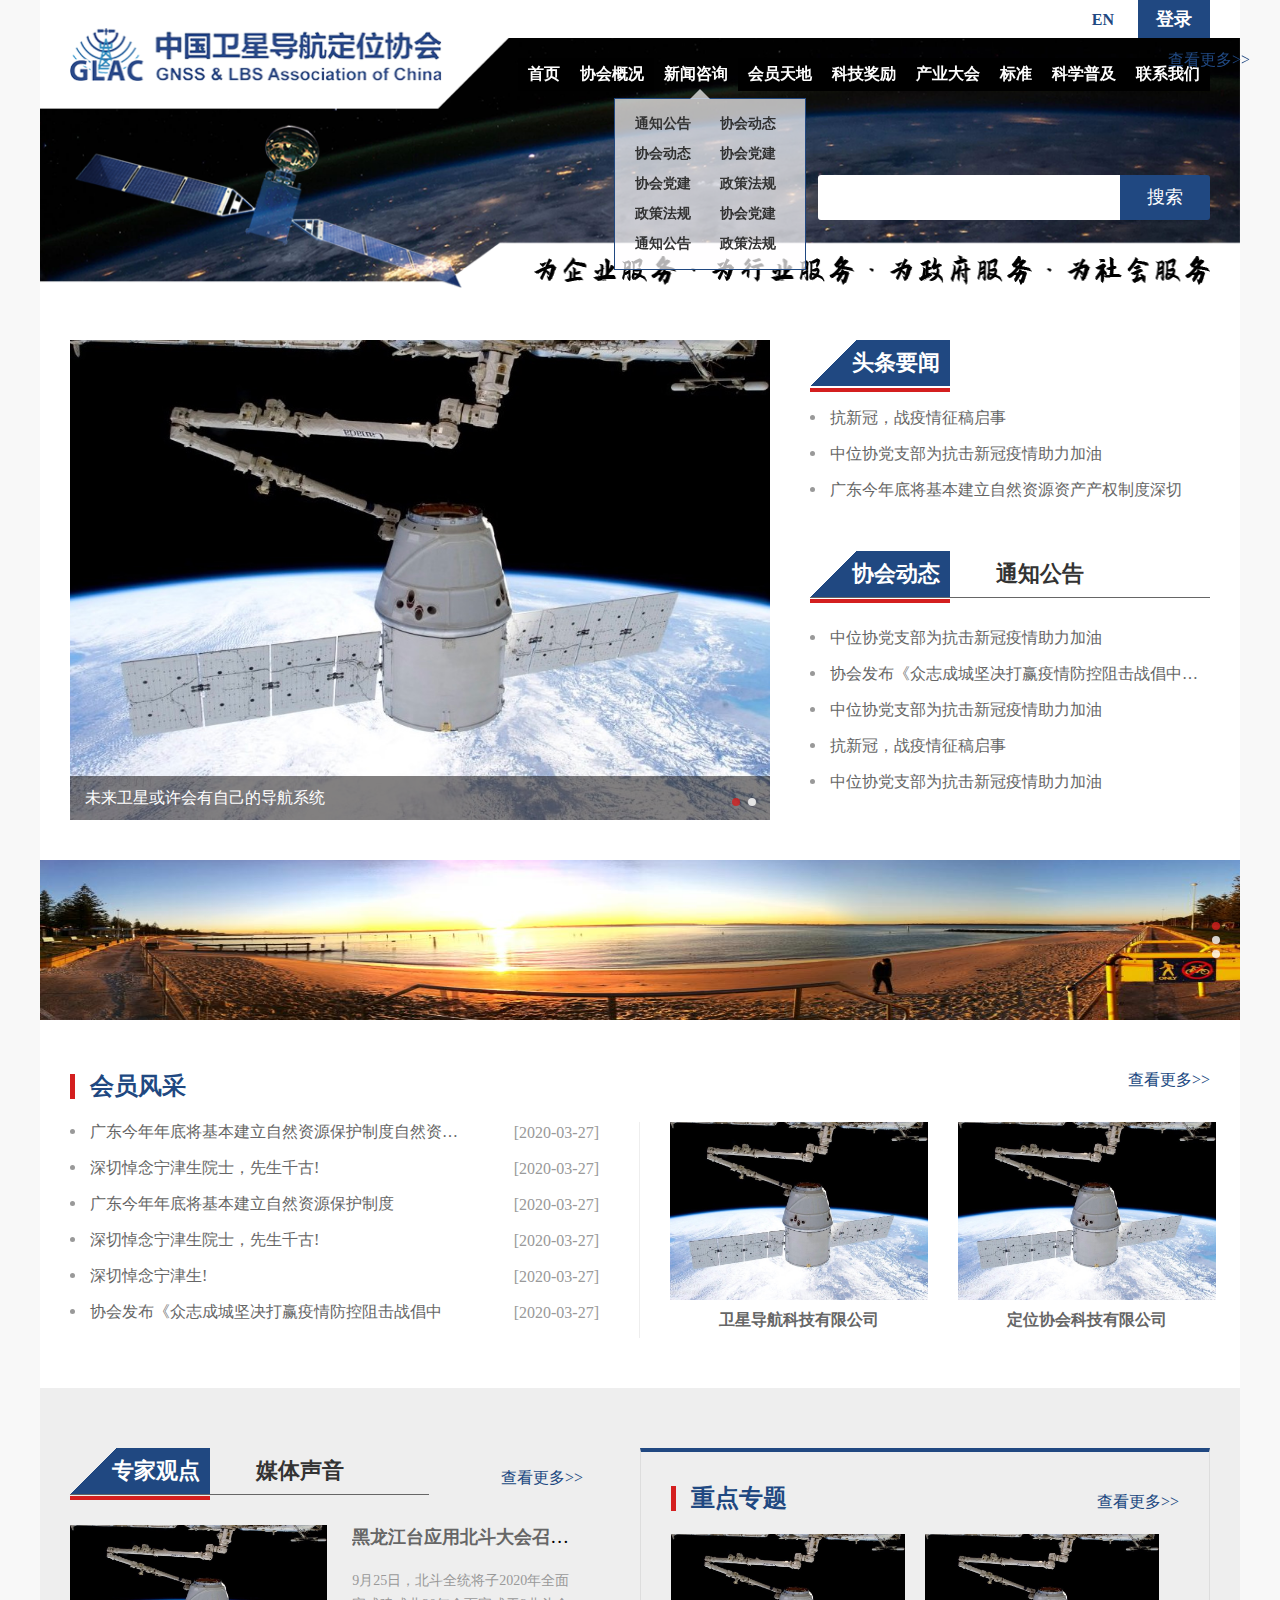
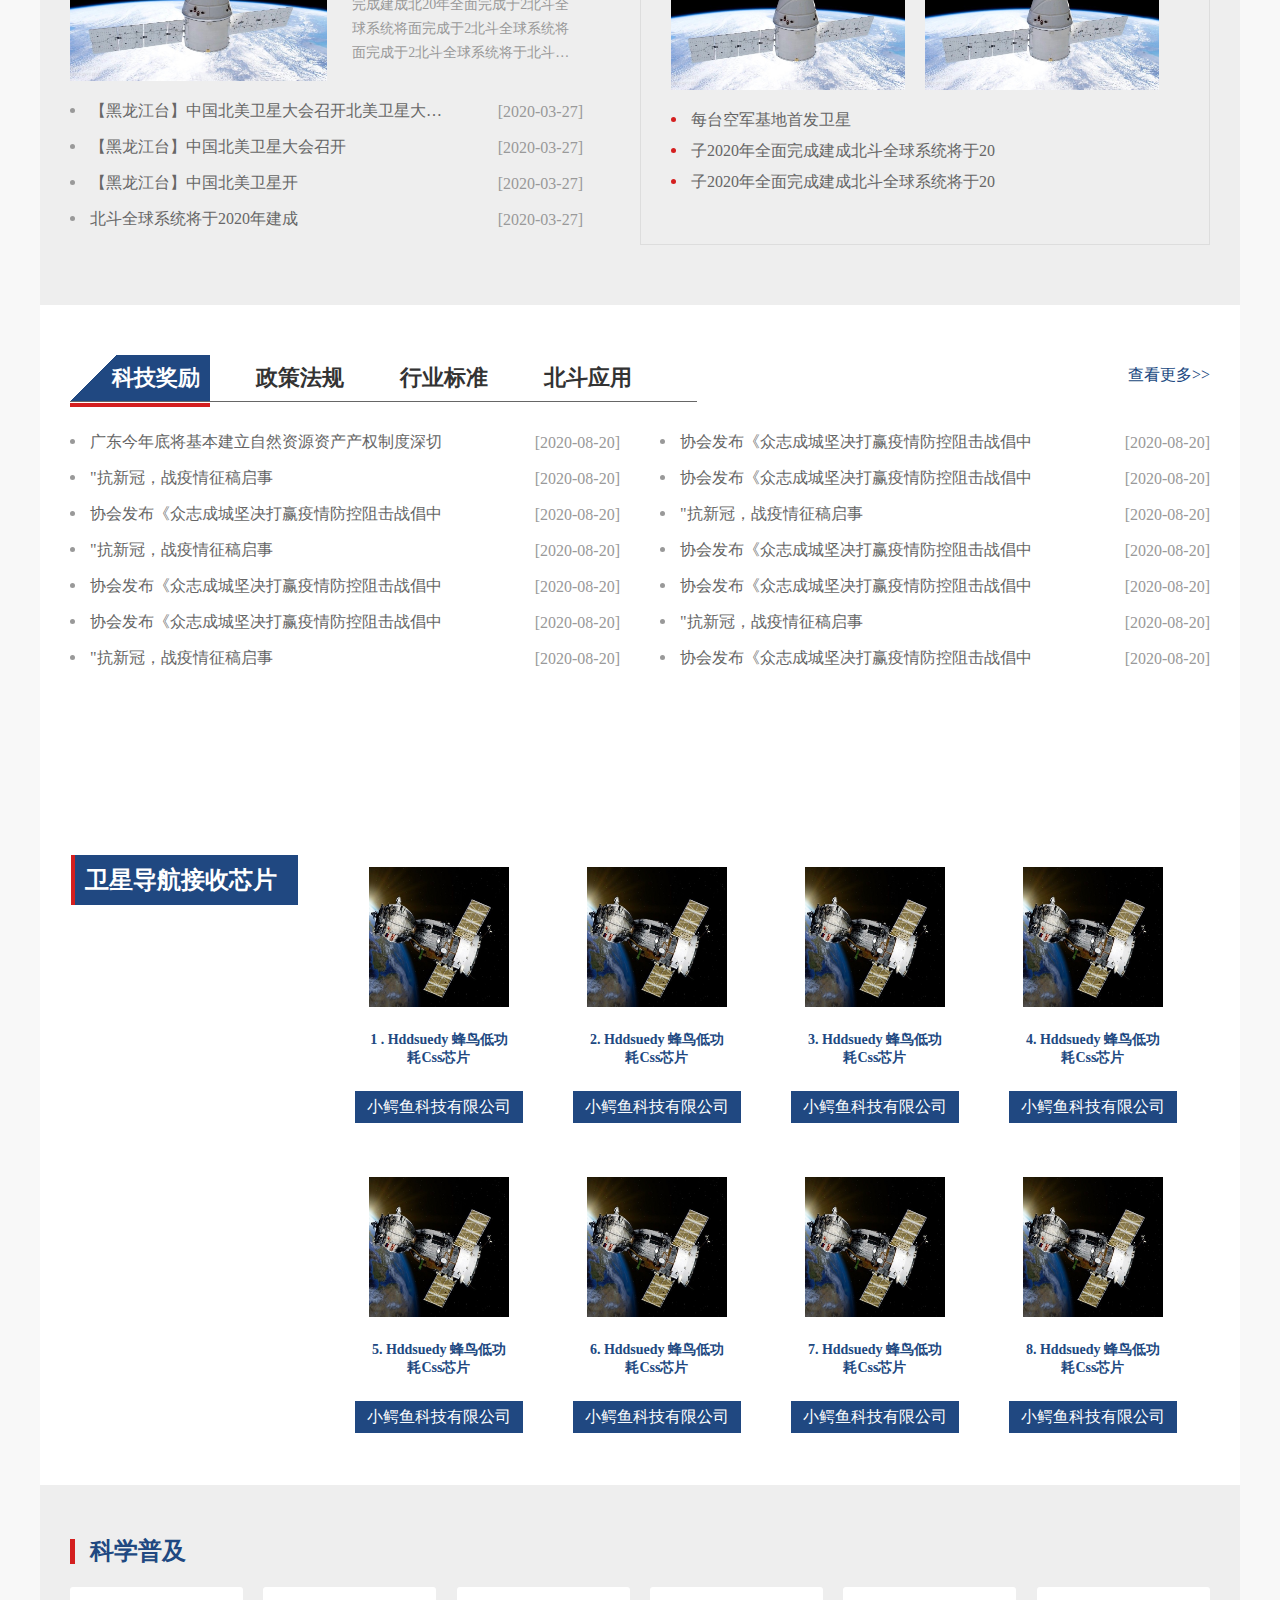
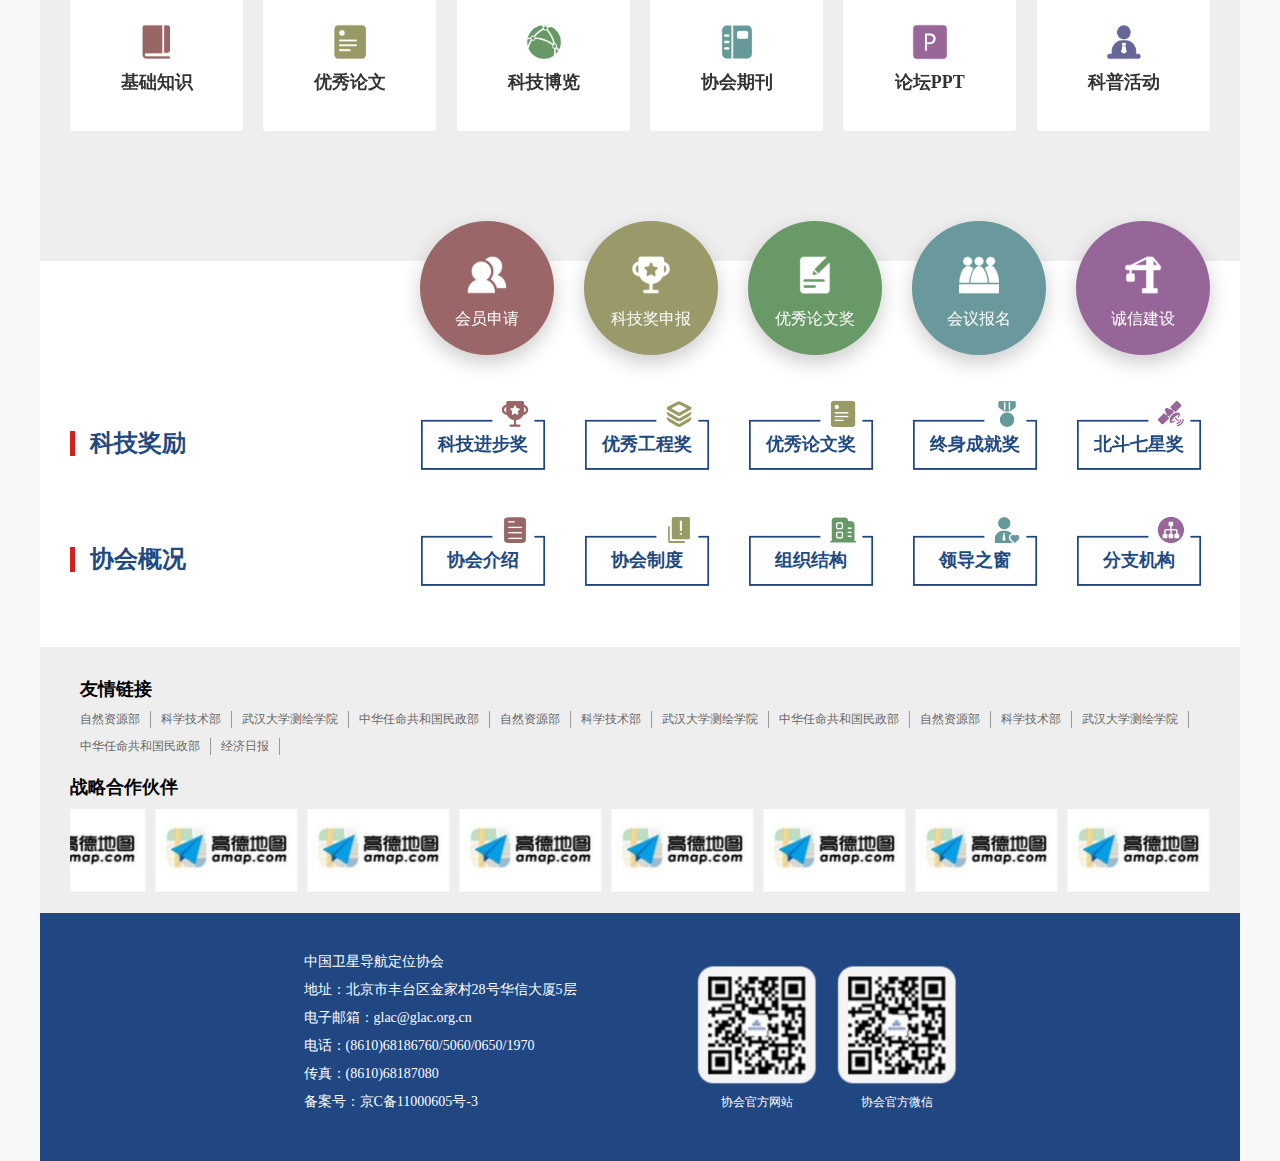
==== index.html @ 20201519 "创建项目" ====
<!DOCTYPE html>
<html lang="en">
<head>
    <meta charset="UTF-8">
    <meta name="viewport" content="width=device-width, initial-scale=1.0">
    <title>中国卫星导航定位协会</title>
    <link rel="stylesheet" href="./css/reset.css">
    <link rel="stylesheet" href="./css/hover.css">
    <link rel="stylesheet" href="./css/index.css">
    <link rel="stylesheet" href="./css/swiper.min.css">
</head>
<body>
    <div class="container">
        <!-- 头部 header -->
        <div class="header">
            <!-- pc头部 -->
            <div class="pc-header">
                <!-- 登录部分 -->
                <div class="login-wrap">
                    <span class="language">EN</span>
                    <span class="login-btn">登录</span>
                </div>
                <!-- 导航部分 -->
                <div class="nav-wrap">
                    <!-- logo -->
                    <div class="logo">
                        <img src="./images/index/logo-pc.png" alt="">
                    </div>
                    <!-- 导航栏 -->
                    <div class="nav-list">
                        <div class="nav-item hvr-radial-in"><a href="">首页</a></div> 
                        <div class="nav-item hvr-radial-in"><a href="">协会概况</a></div> 
                        <div class="nav-item active-link">
                            <a href="">新闻咨询</a>
                            <!-- 二级菜单 -->
                            <div class="select-menu">
                                <div class="menu-list">
                                    <span><a href="">通知公告</a></span>
                                    <span><a href="">协会动态</a></span>
                                    <span><a href="">协会党建</a></span>
                                    <span><a href="">政策法规</a></span>
                                    <span><a href="">通知公告</a></span>
                                    <span><a href="">协会动态</a></span>
                                    <span><a href="">协会党建</a></span>
                                    <span><a href="">政策法规</a></span>
                                    <span><a href="">协会党建</a></span>
                                    <span><a href="">政策法规</a></span>
                                </div>
                            </div>
                        </div> 
                        <div class="nav-item hvr-radial-in"><a href="">会员天地</a></div> 
                        <div class="nav-item hvr-radial-in"><a href="">科技奖励</a></div> 
                        <div class="nav-item hvr-radial-in"><a href="">产业大会</a></div> 
                        <div class="nav-item hvr-radial-in"><a href="">标准</a></div> 
                        <div class="nav-item hvr-radial-in"><a href="">科学普及</a></div> 
                        <div class="nav-item hvr-radial-in"><a href="">联系我们</a></div> 
                    </div>
                    <!-- 搜索框 -->
                    <div class="search">
                        <input type="text">
                        <span>搜索</span>
                    </div>
                    <!-- slogan -->
                    <div class="slogan">
                        <img src="./images/index/slogan.png" alt="">
                    </div>
                </div>
            </div>
            <!-- m站头部 -->
            <div class="m-header">
                <h3>中国卫星导航定位协会</h3>
                <div class="banner">
                    <div class="login-wrap">
                        <span>EN</span>
                        <span class="login-btn">登录</span>
                    </div>
                    <div class="logo">
                        <img src="./images/index/logo-pc.png" alt="">
                    </div>
                    <div class="search">
                        <input type="text">
                    </div>
                </div>
                <div class="nav-wrap">
                    <div class="left-menu-btn"></div>
                    <div class="right-nav-list">
                        <span>首页</span>
                        <span>协会概况</span>
                        <span>新闻资讯</span>
                        <span>会员天地</span>
                    </div>
                </div>
                <div class="slogan">
                    <img src="./images/index/slogan.png" alt="">
                </div>
            </div>
        </div>

        <!-- 主体内容 -->
        <div class="main-cont">
            <!-- part1-轮播图部分 -->
            <div class="news-swiper">
                <div class="left-part swiper-container1">
                    <div class="swiper-wrapper">
                        <div class="swiper-slide">
                            <img src="./images/news.jpg" alt="">
                            <p>未来卫星或许会有自己的导航系统</p>
                        </div>
                        <div class="swiper-slide">
                            <img src="./images/banner.jpeg" alt="">
                            <p>广东今年年底将基本建立自然资源保护制度</p>
                        </div>
                    </div>
                    <div class="swiper-pagination"></div>
                </div>
                <div class="right-part">
                    <div class="tab-title">
                        <span class="active">头条要闻</span>
                    </div> 
                    <ul>
                        <li>
                            <a href="">抗新冠，战疫情征稿启事</a>
                        </li>
                        <li>
                            <a href="">中位协党支部为抗击新冠疫情助力加油</a>
                        </li>
                        <li>
                            <a href="">广东今年底将基本建立自然资源资产产权制度深切</a>
                        </li>
                    </ul>
                    <div class="tab-title">
                        <span class="active">协会动态</span>
                        <span>通知公告</span>
                    </div>
                    <ul>
                        <li>
                            <a href="">中位协党支部为抗击新冠疫情助力加油</a>
                        </li>
                        <li>
                            <a href="">协会发布《众志成城坚决打赢疫情防控阻击战倡中位协党支部为抗击新冠疫情助力加油</a>
                        </li>
                        <li>
                            <a href="">中位协党支部为抗击新冠疫情助力加油</a>
                        </li>
                        <li>
                            <a href="">抗新冠，战疫情征稿启事</a>
                        </li>
                        <li>
                            <a href="">中位协党支部为抗击新冠疫情助力加油</a>
                        </li>
                    </ul>
                </div>
            </div>
            <!-- part2-广告部分 -->
            <div class="ad-swiper">
                <div class="swiper-container2">
                    <div class="swiper-wrapper">
                        <div class="swiper-slide">
                            <img src="./images/ad1.jpg" alt="">
                        </div>
                        <div class="swiper-slide">
                            <img src="./images/ad2.jpg" alt="">
                        </div>
                        <div class="swiper-slide">
                            <img src="./images/ad3.jpg" alt="">
                        </div>
                    </div>
                    <!-- 如果需要分页器 -->
                    <div class="swiper-pagination"></div>
                </div>
            </div>
            <!-- part3-会员风采 -->
            <div class="member">
                <h3 class="special-title">会员风采</h3>
                <a href="" class="more">查看更多>></a>
                <div class="wrap">
                    <div class="text-part">
                        <ol>
                            <li>
                                <a href="">广东今年年底将基本建立自然资源保护制度自然资源保护制度自然资源保护制度</a>
                                <span>[2020-03-27]</span>
                            </li>
                            <li>
                                <a href="">深切悼念宁津生院士，先生千古! </a>
                                <span>[2020-03-27]</span>
                            </li>
                            <li>
                                <a href="">广东今年年底将基本建立自然资源保护制度</a>
                                <span>[2020-03-27]</span>
                            </li>
                            <li>
                                <a href="">深切悼念宁津生院士，先生千古! </a>
                                <span>[2020-03-27]</span>
                            </li>
                            <li>
                                <a href="">深切悼念宁津生! </a>
                                <span>[2020-03-27]</span>
                            </li>
                            <li>
                                <a href="">协会发布《众志成城坚决打赢疫情防控阻击战倡中 </a>
                                <span>[2020-03-27]</span>
                            </li>
                        </ol>
                    </div>
                    <div class="right-img">
                        <div>
                            <img src="./images/news.jpg" alt="" class="hvr-grow-shadow">
                            <span>卫星导航科技有限公司</span>
                        </div>
                        <div>
                            <img src="./images/news.jpg" alt="" class="hvr-grow-shadow">
                            <span>定位协会科技有限公司</span>
                        </div>
                    </div>
                </div>
            </div>
            <!-- part4-专家观点 -->
            <div class="viewpoint">
                <!-- 专家观点、媒体声音 -->
                <div class="left-part">
                    <div class="tab-title">
                        <span class="active">专家观点</span>
                        <span>媒体声音</span>
                    </div>
                    <a class="more" href="">查看更多>></a>
                    <div class="abstract">
                        <img src="./images/news.jpg" alt="" class="hvr-grow-shadow">
                        <div class="news">
                            <h3><a href="">黑龙江台应用北斗大会召开台应用台应用</a></h3>
                            <p>9月25日，北斗全统将子2020年全面完成建成北20年全面完成于2北斗全球系统将面完成于2北斗全球系统将面完成于2北斗全球系统将于北斗全球系统将于020年完成独成</p>
                        </div>
                    </div>
                    <ul>
                        <li>
                            <a href="">【黑龙江台】中国北美卫星大会召开北美卫星大会召北美卫星大会召北美卫星大会召</a>
                            <span>[2020-03-27]</span>
                        </li>
                        <li>
                            <a href="">【黑龙江台】中国北美卫星大会召开</a>
                            <span>[2020-03-27]</span>
                        </li>
                        <li>
                            <a href="">【黑龙江台】中国北美卫星开</a>
                            <span>[2020-03-27]</span>
                        </li>
                        <li>
                            <a href="">北斗全球系统将于2020年建成</a>
                            <span>[2020-03-27]</span>
                        </li>
                    </ul>
                </div>
                <!-- 重点专题 -->
                <div class="right-part">
                    <h3 class="special-title">重点专题</h3>
                    <a class="more" href="">查看更多>></a>
                    <div class="img-wrap">
                        <img src="./images/news.jpg" alt="" class="hvr-grow-shadow">
                        <img src="./images/news.jpg" alt="" class="hvr-grow-shadow">
                    </div>
                    <ul>
                        <li>
                            <a href="" class="red-dot">每台空军基地首发卫星</a>
                        </li>
                        <li>
                            <a href="" class="red-dot">子2020年全面完成建成北斗全球系统将于20</a>
                        </li>
                        <li>
                            <a href="" class="red-dot">子2020年全面完成建成北斗全球系统将于20</a>
                        </li>
                    </ul>
                </div>
            </div>
            <!-- part5-科技奖励 -->
            <div class="technology">
                <div class="tab-title">
                    <span class="active">科技奖励</span>
                    <span>政策法规</span>
                    <span>行业标准</span>
                    <span>北斗应用</span>
                </div>
                <a class="more" href="">查看更多>></a>
                <div class="news-wrap">
                    <ul>
                        <li>
                            <a href="">广东今年底将基本建立自然资源资产产权制度深切</a>
                            <span>[2020-08-20]</span>
                        </li>
                        <li>
                            <a href="">"抗新冠，战疫情征稿启事</a>
                            <span>[2020-08-20]</span>
                        </li>
                        <li>
                            <a href="">协会发布《众志成城坚决打赢疫情防控阻击战倡中</a>
                            <span>[2020-08-20]</span>
                        </li>
                        <li>
                            <a href="">"抗新冠，战疫情征稿启事</a>
                            <span>[2020-08-20]</span>
                        </li>
                        <li>
                            <a href="">协会发布《众志成城坚决打赢疫情防控阻击战倡中</a>
                            <span>[2020-08-20]</span>
                        </li>
                        <li>
                            <a href="">协会发布《众志成城坚决打赢疫情防控阻击战倡中</a>
                            <span>[2020-08-20]</span>
                        </li>
                        <li>
                            <a href="">"抗新冠，战疫情征稿启事</a>
                            <span>[2020-08-20]</span>
                        </li>
                        <li>
                            <a href="">协会发布《众志成城坚决打赢疫情防控阻击战倡中</a>
                            <span>[2020-08-20]</span>
                        </li>
                        <li>
                            <a href="">协会发布《众志成城坚决打赢疫情防控阻击战倡中</a>
                            <span>[2020-08-20]</span>
                        </li>
                        <li>
                            <a href="">"抗新冠，战疫情征稿启事</a>
                            <span>[2020-08-20]</span>
                        </li>
                        <li>
                            <a href="">协会发布《众志成城坚决打赢疫情防控阻击战倡中</a>
                            <span>[2020-08-20]</span>
                        </li>
                        <li>
                            <a href="">协会发布《众志成城坚决打赢疫情防控阻击战倡中</a>
                            <span>[2020-08-20]</span>
                        </li>
                        <li>
                            <a href="">"抗新冠，战疫情征稿启事</a>
                            <span>[2020-08-20]</span>
                        </li>
                        <li>
                            <a href="">协会发布《众志成城坚决打赢疫情防控阻击战倡中</a>
                            <span>[2020-08-20]</span>
                        </li>
                    </ul>
                </div>
            </div>
            <!-- part6-产品揽胜 -->
            <div class="product">
                <a href="" class="more">查看更多>></a>
                <h3>产品揽胜</h3>
                <div class="wrap">
                    <!-- 左侧tab  -->
                    <div class="product-list">
                        <div class="product-item active">卫星导航接收芯片</div>
                        <div class="product-item">卫星导航接收模组</div>
                        <div class="product-item">卫星导航OEM版</div>
                        <div class="product-item">车载导航仪</div>
                        <div class="product-item">导航接收芯片</div>
                        <div class="product-item">卫星导航接收模组</div>
                        <div class="product-item">卫星导航OEM版</div>
                    </div>
                    <!-- 右侧内容 -->
                    <div class="product-cont">
                        <div class="swiper-container3">
                            <div class="swiper-wrapper">
                                <div class="swiper-slide">
                                    <img src="./images/satellite.jpg" alt="">
                                    <p class="title">1 . Hddsuedy 蜂鸟低功耗Css芯片</p>
                                    <p class="company">小鳄鱼科技有限公司</p>
                                </div>
                                <div class="swiper-slide">
                                    <img src="./images/satellite.jpg" alt="">
                                    <p class="title">2. Hddsuedy 蜂鸟低功耗Css芯片</p>
                                    <p class="company">小鳄鱼科技有限公司</p>
                                </div>
                                <div class="swiper-slide">
                                    <img src="./images/satellite.jpg" alt="">
                                    <p class="title">3. Hddsuedy 蜂鸟低功耗Css芯片</p>
                                    <p class="company">小鳄鱼科技有限公司</p>
                                </div>
                                <div class="swiper-slide">
                                    <img src="./images/satellite.jpg" alt="">
                                    <p class="title">4. Hddsuedy 蜂鸟低功耗Css芯片</p>
                                    <p class="company">小鳄鱼科技有限公司</p>
                                </div>
                                <div class="swiper-slide">
                                    <img src="./images/satellite.jpg" alt="">
                                    <p class="title">5. Hddsuedy 蜂鸟低功耗Css芯片</p>
                                    <p class="company">小鳄鱼科技有限公司</p>
                                </div>
                                <div class="swiper-slide">
                                    <img src="./images/satellite.jpg" alt="">
                                    <p class="title">6. Hddsuedy 蜂鸟低功耗Css芯片</p>
                                    <p class="company">小鳄鱼科技有限公司</p>
                                </div>
                                <div class="swiper-slide">
                                    <img src="./images/satellite.jpg" alt="">
                                    <p class="title">7. Hddsuedy 蜂鸟低功耗Css芯片</p>
                                    <p class="company">小鳄鱼科技有限公司</p>
                                </div>
                                <div class="swiper-slide">
                                    <img src="./images/satellite.jpg" alt="">
                                    <p class="title">8. Hddsuedy 蜂鸟低功耗Css芯片</p>
                                    <p class="company">小鳄鱼科技有限公司</p>
                                </div>
                                <div class="swiper-slide">
                                    <img src="./images/satellite.jpg" alt="">
                                    <p class="title">9. Hddsuedy 蜂鸟低功耗Css芯片</p>
                                    <p class="company">小鳄鱼科技有限公司</p>
                                </div>
                                <div class="swiper-slide">
                                    <img src="./images/satellite.jpg" alt="">
                                    <p class="title">10. Hddsuedy 蜂鸟低功耗Css芯片</p>
                                    <p class="company">小鳄鱼科技有限公司</p>
                                </div>
                            </div>
                            <div class="swiper-button-next"></div>
                            <div class="swiper-button-prev"></div>
                        </div>
                    </div>
                </div>     
            </div>
            <!-- part7-科学普及 -->
            <div class="popularization">
                <h3 class="special-title"><b></b>科学普及</h3>
                <div class="card-wrap">
                    <div class="card-item item1 hvr-float-shadow">
                        <img src="./images/index/card-icon1.png" alt="">
                        <span>基础知识</span>
                    </div>
                    <div class="card-item item2 hvr-float-shadow">
                        <img src="./images/index/card-icon2.png" alt="">
                        <span>优秀论文</span>
                    </div>
                    <div class="card-item item3 hvr-float-shadow">
                        <img src="./images/index/card-icon3.png" alt="">
                        <span>科技博览</span>
                    </div>
                    <div class="card-item item4 hvr-float-shadow">
                        <img src="./images/index/card-icon4.png" alt="">
                        <span>协会期刊</span>
                    </div>
                    <div class="card-item item5 hvr-float-shadow">
                        <img src="./images/index/card-icon5.png" alt="">
                        <span>论坛PPT</span>
                    </div>
                    <div class="card-item item6 hvr-float-shadow">
                        <img src="./images/index/card-icon6.png" alt="">
                        <span>科普活动</span>
                    </div>
                </div>
            </div>
            <!-- part8-科技、协会 -->
            <div class="association">
                <!-- 顶部图案部分 -->
                <h3 class="special-title enter"><b></b>线上办事入口</h3>
                <div class="top-icon">
                    <!-- 左侧卫星 -->
                    <div class="left-satellite">
                        <img src="" alt="">
                    </div>
                    <!-- 右侧图标 -->
                    <div class="right-circle">
                        <div class="circle-item circle1 hvr-wobble-vertical"><span>会员申请</span></div>
                        <div class="circle-item circle2 hvr-wobble-vertical"><span>科技奖申报</span></div>
                        <div class="circle-item circle3 hvr-wobble-vertical"><span>优秀论文奖</span></div>
                        <div class="circle-item circle4 hvr-wobble-vertical"><span>会议报名</span></div>
                        <div class="circle-item circle5 hvr-wobble-vertical"><span>诚信建设</span></div>
                    </div>
                </div>
                <div class="award">
                    <h3 class="special-title"><b></b>科技奖励</h3>
                    <div class="award-list">
                        <span class="award-item item1 hvr-wobble-vertical">科技进步奖</span>
                        <span class="award-item item2">优秀工程奖</span>
                        <span class="award-item item3">优秀论文奖</span>
                        <span class="award-item item4">终身成就奖</span>
                        <span class="award-item item5">北斗七星奖</span>
                    </div>
                </div>
                <div class="situation">
                    <h3 class="special-title"><b></b>协会概况</h3>
                    <div class="situation-list">
                        <span class="situation-item item1">协会介绍</span>
                        <span class="situation-item item2">协会制度</span>
                        <span class="situation-item item3">组织结构</span>
                        <span class="situation-item item4">领导之窗</span>
                        <span class="situation-item item5">分支机构</span>
                    </div>
                </div>
            </div>
        </div>

        <!-- 底部 footer -->
        <div class="footer">
            <!-- 友情链接 -->
            <div class="blogroll">
                <h3>友情链接</h3>
                <div class="link-list">
                    <a href="" target="_blank">自然资源部</a>
                    <a href="" target="_blank">科学技术部</a>
                    <a href="" target="_blank">武汉大学测绘学院</a>
                    <a href="" target="_blank">中华任命共和国民政部</a>
                    <a href="" target="_blank">自然资源部</a>
                    <a href="" target="_blank">科学技术部</a>
                    <a href="" target="_blank">武汉大学测绘学院</a>
                    <a href="" target="_blank">中华任命共和国民政部</a>
                    <a href="" target="_blank">自然资源部</a>
                    <a href="" target="_blank">科学技术部</a>
                    <a href="" target="_blank">武汉大学测绘学院</a>
                    <a href="" target="_blank">中华任命共和国民政部</a>
                    <a href="" target="_blank">经济日报</a>
                </div>
            </div>
            <!-- 战略合作 -->
            <div class="cooperation swiper-container4">
                <h3>战略合作伙伴</h3>
                <div class="swiper-wrapper">
                    <div class="swiper-slide">
                        <a href=""><img src="./images/company.jpg" alt=""></a>
                    </div>
                    <div class="swiper-slide">
                        <a href=""><img src="./images/company.jpg" alt=""></a>
                    </div>
                    <div class="swiper-slide">
                        <a href=""><img src="./images/company.jpg" alt=""></a>
                    </div>
                    <div class="swiper-slide">
                        <a href=""><img src="./images/company.jpg" alt=""></a>
                    </div>
                    <div class="swiper-slide">
                        <a href=""><img src="./images/company.jpg" alt=""></a>
                    </div>
                    <div class="swiper-slide">
                        <a href=""><img src="./images/company.jpg" alt=""></a>
                    </div>
                    <div class="swiper-slide">
                        <a href=""><img src="./images/company.jpg" alt=""></a>
                    </div>
                    <div class="swiper-slide">
                        <a href=""><img src="./images/company.jpg" alt=""></a>
                    </div>
                    <div class="swiper-slide">
                        <a href=""><img src="./images/company.jpg" alt=""></a>
                    </div>
                    <div class="swiper-slide">
                        <a href=""><img src="./images/company.jpg" alt=""></a>
                    </div>
                </div>
            </div>
            <!-- 底部信息 -->
            <div class="bottom-info">
                <div class="left-text">
                    <p>中国卫星导航定位协会</p>
                    <p>地址：<span>北京市丰台区金家村28号华信大厦5层</span></p>
                    <p>电子邮箱：<span>glac@glac.org.cn</span></p>
                    <p>电话：<span>(8610)68186760/5060/0650/1970</span></p>
                    <p>传真：<span>(8610)68187080</span></p>
                    <p>备案号：京C备11000605号-3</p>
                </div>
                <div class="right-img">
                    <div>
                        <img src="./images/qr.jpg" alt="">
                        <span>协会官方网站</span>
                    </div>
                    <div>
                        <img src="./images/qr.jpg" alt="">
                        <span>协会官方微信</span>
                    </div>
                </div>
            </div>
        </div>
    </div>
    <script src="./js/rem.js"></script>
    <script src="./js/swiper.min.js"> </script>
    <script>
    var mySwiper1 = new Swiper ('.swiper-container1', {
        speed:1000,
        effect : 'fade',
        loop : true,
        autoplay: true,

        // 如果需要分页器
        pagination: {
            el: '.swiper-pagination',
        },
    })
    var mySwiper2 = new Swiper ('.swiper-container2', {
      speed:2000,
      direction : 'vertical',
      loop : true,
      autoplay: true,

      // 如果需要分页器
      pagination: {
        el: '.swiper-pagination',
      },
    })
    var mySwiper3 = new Swiper ('.swiper-container3', {
        direction : 'horizontal',
        slidesPerView: 4,
        slidesPerColumn: 2,
        slidesPerColumnFill : 'column',
        // spaceBetween: 30,

        // 如果需要前进后退按钮
        navigation: {
          nextEl: '.swiper-button-next',
          prevEl: '.swiper-button-prev',
        },
    })
    var mySwiper4 = new Swiper ('.swiper-container4', {
        speed:5000,  //设置图片滚动速度
        loop:true,
        // 自动滚动，注意与上面的loop不一样，loop是指能否从最后位置滚动回第一的位置
        autoplay:{
            delay:1,   //每滚动一个图片后等待的时间，这里设置为1ms就是代表没有等待
            disableOnInteraction:true, //触摸后不会停止自动滚动
        },


        //同时显示多少个图片
        slidesPerView:8,

        // 如果需要前进后退按钮
        // navigation: {
        //   nextEl: '.swiper-button-next',
        //   prevEl: '.swiper-button-prev',
        // },
        
      })
      //swiper中设置了图片的滚动动画是ease-out，需要改成linear才有平稳滚动的效果
      mySwiper3.$wrapperEl.css({'-webkit-transition-timing-function': "linear","-moz-transition-timing-function": "linear","-ms-transition-timing-function": "linear","-o-transition-timing-function": "linear","transition-timing-function": "linear"});
  </script>
</body>
</html>
---- css/hover.css ----
@keyframes hvr-wobble-vertical {
    16.65% {
      -webkit-transform: translateY(8px);
      transform: translateY(8px);
    }
    33.3% {
      -webkit-transform: translateY(-6px);
      transform: translateY(-6px);
    }
    49.95% {
      -webkit-transform: translateY(4px);
      transform: translateY(4px);
    }
    66.6% {
      -webkit-transform: translateY(-2px);
      transform: translateY(-2px);
    }
    83.25% {
      -webkit-transform: translateY(1px);
      transform: translateY(1px);
    }
    100% {
      -webkit-transform: translateY(0);
      transform: translateY(0);
    }
  }
  .hvr-wobble-vertical {
    display: inline-block;
    vertical-align: middle;
    -webkit-transform: perspective(1px) translateZ(0);
    transform: perspective(1px) translateZ(0);
    box-shadow: 0 0 1px rgba(0, 0, 0, 0);
  }
  .hvr-wobble-vertical:hover, .hvr-wobble-vertical:focus, .hvr-wobble-vertical:active {
    -webkit-animation-name: hvr-wobble-vertical;
    animation-name: hvr-wobble-vertical;
    -webkit-animation-duration: 1s;
    animation-duration: 1s;
    -webkit-animation-timing-function: ease-in-out;
    animation-timing-function: ease-in-out;
    -webkit-animation-iteration-count: 1;
    animation-iteration-count: 1;
  }

  /* Radial In */
.hvr-radial-in {
    display: inline-block;
    vertical-align: middle;
    -webkit-transform: perspective(1px) translateZ(0);
    transform: perspective(1px) translateZ(0);
    box-shadow: 0 0 1px rgba(0, 0, 0, 0);
    position: relative;
    overflow: hidden;
    background: #204881;
    -webkit-transition-property: color;
    transition-property: color;
    -webkit-transition-duration: 0.3s;
    transition-duration: 0.3s;
  }
  .hvr-radial-in:before {
    content: "";
    position: absolute;
    z-index: -1;
    top: 0;
    left: 0;
    right: 0;
    bottom: 0;
    color: #333;
    background: hsl(0, 0%, 0%);
    border-radius: 100%;
    -webkit-transform: scale(2);
    transform: scale(2);
    -webkit-transition-property: transform;
    transition-property: transform;
    -webkit-transition-duration: 0.3s;
    transition-duration: 0.3s;
    -webkit-transition-timing-function: ease-out;
    transition-timing-function: ease-out;
  }
  .hvr-radial-in:hover, .hvr-radial-in:focus, .hvr-radial-in:active {
    color: white;
  }
  .hvr-radial-in:hover:before, .hvr-radial-in:focus:before, .hvr-radial-in:active:before {
    -webkit-transform: scale(0);
    transform: scale(0);
  }

/* Float Shadow */
.hvr-float-shadow {
    display: inline-block;
    vertical-align: middle;
    -webkit-transform: perspective(1px) translateZ(0);
    transform: perspective(1px) translateZ(0);
    box-shadow: 0 0 1px rgba(0, 0, 0, 0);
    position: relative;
    -webkit-transition-duration: 0.3s;
    transition-duration: 0.3s;
    -webkit-transition-property: transform;
    transition-property: transform;
  }
  .hvr-float-shadow:before {
    pointer-events: none;
    position: absolute;
    z-index: -1;
    content: '';
    top: 100%;
    left: 5%;
    height: 10px;
    width: 90%;
    opacity: 0;
    background: -webkit-radial-gradient(center, ellipse, rgba(0, 0, 0, 0.35) 0%, rgba(0, 0, 0, 0) 80%);
    background: radial-gradient(ellipse at center, rgba(0, 0, 0, 0.35) 0%, rgba(0, 0, 0, 0) 80%);
    /* W3C */
    -webkit-transition-duration: 0.3s;
    transition-duration: 0.3s;
    -webkit-transition-property: transform, opacity;
    transition-property: transform, opacity;
  }
  .hvr-float-shadow:hover, .hvr-float-shadow:focus, .hvr-float-shadow:active {
    -webkit-transform: translateY(-5px);
    transform: translateY(-5px);
    /* move the element up by 5px */
  }
  .hvr-float-shadow:hover:before, .hvr-float-shadow:focus:before, .hvr-float-shadow:active:before {
    opacity: 1;
    -webkit-transform: translateY(5px);
    transform: translateY(5px);
    /* move the element down by 5px (it will stay in place because it's attached to the element that also moves up 5px) */
  }

  /* Grow Shadow */
.hvr-grow-shadow {
    display: inline-block;
    vertical-align: middle;
    -webkit-transform: perspective(1px) translateZ(0);
    transform: perspective(1px) translateZ(0);
    box-shadow: 0 0 1px rgba(0, 0, 0, 0);
    -webkit-transition-duration: 0.3s;
    transition-duration: 0.3s;
    -webkit-transition-property: box-shadow, transform;
    transition-property: box-shadow, transform;
  }
  .hvr-grow-shadow:hover, .hvr-grow-shadow:focus, .hvr-grow-shadow:active {
    box-shadow: 0 10px 10px -10px rgba(0, 0, 0, 0.5);
    -webkit-transform: scale(1.05);
    transform: scale(1.05);
  }
  
  /* Box Shadow Outset */
  .hvr-box-shadow-outset {
    display: inline-block;
    vertical-align: middle;
    -webkit-transform: perspective(1px) translateZ(0);
    transform: perspective(1px) translateZ(0);
    box-shadow: 0 0 1px rgba(0, 0, 0, 0);
    -webkit-transition-duration: 0.3s;
    transition-duration: 0.3s;
    -webkit-transition-property: box-shadow;
    transition-property: box-shadow;
  }
  .hvr-box-shadow-outset:hover, .hvr-box-shadow-outset:focus, .hvr-box-shadow-outset:active {
    box-shadow: 2px 2px 2px rgba(0, 0, 0, 0.6);
  }
---- css/index.css ----
@charset "UTF-8";
.container {
  width: 1200px;
  margin: 0 auto;
}

@media only screen and (max-width: 768px) {
  .container {
    width: 100%;
  }
}

.header {
  background-color: #fff;
}

.header .pc-header .login-wrap {
  height: 38px;
  text-align: right;
  padding: 0 30px;
  background-color: #fff;
}

.header .pc-header .login-wrap .language {
  font-weight: bold;
  color: #204881;
}

.header .pc-header .login-wrap .login-btn {
  cursor: pointer;
  color: #fff;
  text-align: center;
  line-height: 38px;
  font-weight: bold;
  font-size: 18px;
  margin-left: 20px;
  background-color: #204881;
  display: inline-block;
  width: 72px;
  height: 38px;
}

.header .pc-header .nav-wrap {
  position: relative;
  height: 262px;
  background: url("../images/index/nav-bg.png") no-repeat;
  background-size: 100%;
}

.header .pc-header .nav-wrap .logo {
  width: 380px;
  height: 60px;
  position: absolute;
  left: 25px;
  top: -12px;
}

.header .pc-header .nav-wrap .nav-list {
  padding: 20px 30px 0;
  -webkit-box-pack: end;
      -ms-flex-pack: end;
          justify-content: flex-end;
  display: -webkit-box;
  display: -ms-flex;
  display: -ms-flexbox;
  display: flex;
}

.header .pc-header .nav-wrap .nav-list .nav-item {
  position: relative;
}

.header .pc-header .nav-wrap .nav-list .nav-item a {
  display: inline-block;
  color: #fff;
  font-weight: bold;
  padding: 6px 10px;
  font-size: 16px;
}

@media only screen and (max-width: 768px) {
  .header .pc-header .nav-wrap .nav-list .nav-item a {
    font-size: .26rem;
  }
}

.header .pc-header .nav-wrap .nav-list .nav-item .select-menu {
  position: absolute;
  top: 40px;
  left: -40px;
  z-index: 9999;
  color: #333;
  border: 1px solid #204881;
  font-size: 14px;
  background-color: rgba(255, 254, 255, 0.7);
}

@media only screen and (max-width: 768px) {
  .header .pc-header .nav-wrap .nav-list .nav-item .select-menu {
    font-size: .24rem;
  }
}

.header .pc-header .nav-wrap .nav-list .nav-item .select-menu .menu-list {
  width: 190px;
  padding: 10px;
  -webkit-column-count: 2;
  column-count: 2;
  /* Firefox */
  -webkit-column-gap: 0;
  /* Safari 和 Chrome */
  column-gap: 0;
}

.header .pc-header .nav-wrap .nav-list .nav-item .select-menu .menu-list a {
  color: #333;
  font-size: 14px;
}

@media only screen and (max-width: 768px) {
  .header .pc-header .nav-wrap .nav-list .nav-item .select-menu .menu-list a {
    font-size: .24rem;
  }
}

.header .pc-header .nav-wrap .nav-list .nav-item .select-menu .menu-list a:hover {
  color: #204881;
}

.header .pc-header .nav-wrap .nav-list .nav-item .select-menu .menu-list:before {
  content: "";
  position: absolute;
  right: 50%;
  top: -10px;
  width: 0;
  height: 0;
  border-left: 10px solid transparent;
  border-right: 10px solid transparent;
  border-bottom: 10px solid rgba(255, 254, 255, 0.7);
}

.header .pc-header .nav-wrap .search {
  position: absolute;
  right: 30px;
  bottom: 80px;
  -webkit-box-align: center;
      -ms-flex-align: center;
          align-items: center;
  display: -webkit-box;
  display: -ms-flex;
  display: -ms-flexbox;
  display: flex;
}

.header .pc-header .nav-wrap .search input {
  width: 302px;
  height: 45px;
  padding: 10px;
  border-radius: 3px;
  border-bottom-right-radius: 0;
  border-top-right-radius: 0;
}

.header .pc-header .nav-wrap .search span {
  color: #fff;
  font-size: 18px;
  text-align: center;
  line-height: 45px;
  border-bottom-right-radius: 3px;
  border-top-right-radius: 3px;
  display: inline-block;
  width: 90px;
  height: 45px;
  background-color: #204881;
}

.header .pc-header .nav-wrap .slogan {
  width: 680px;
  height: 30px;
  position: absolute;
  right: 30px;
  bottom: 15px;
}

@media only screen and (max-width: 768px) {
  .header .pc-header {
    display: none;
  }
}

.header .m-header {
  display: none;
  width: 100%;
  text-align: center;
}

.header .m-header h3 {
  color: #666;
  height: 1rem;
  line-height: 1rem;
  font-size: .4rem;
}

.header .m-header .banner {
  width: 100%;
  height: 4rem;
  padding: .4rem .2rem;
  background-color: pink;
  -webkit-box-align: center;
      -ms-flex-align: center;
          align-items: center;
  -webkit-box-orient: vertical;
  -webkit-box-direction: normal;
      -ms-flex-direction: column;
          flex-direction: column;
  -webkit-box-pack: justify;
      -ms-flex-pack: justify;
          justify-content: space-between;
  display: -webkit-box;
  display: -ms-flex;
  display: -ms-flexbox;
  display: flex;
}

.header .m-header .banner .login-wrap {
  width: 100%;
  -webkit-box-align: center;
      -ms-flex-align: center;
          align-items: center;
  -webkit-box-pack: end !important;
      -ms-flex-pack: end !important;
          justify-content: flex-end !important;
  display: -webkit-box;
  display: -ms-flex;
  display: -ms-flexbox;
  display: flex;
}

.header .m-header .banner .login-wrap span {
  color: #204881;
  text-align: center;
  font-size: .28rem;
  line-height: .65rem;
  background-color: #fff;
  display: inline-block;
  width: 1.2rem;
  height: 0.6rem;
}

.header .m-header .banner .login-wrap span:nth-of-type(1) {
  border-top-left-radius: .1rem;
  border-bottom-left-radius: .1rem;
}

.header .m-header .banner .login-wrap .login-btn {
  color: #fff;
  background-color: #204881;
  border-top-right-radius: .1rem;
  border-bottom-right-radius: .1rem;
}

.header .m-header .banner .logo {
  width: 100%;
}

.header .m-header .banner .logo img {
  width: 80%;
}

.header .m-header .banner .search {
  width: 90%;
  height: .8rem;
  background-color: #fff;
  -webkit-box-align: center;
      -ms-flex-align: center;
          align-items: center;
  border-radius: 0.2rem;
  display: -webkit-box;
  display: -ms-flex;
  display: -ms-flexbox;
  display: flex;
}

.header .m-header .banner .search input {
  width: 100%;
  height: .5rem;
  border-radius: 0.2rem;
}

.header .m-header .nav-wrap {
  height: 1rem;
  color: #fff;
  font-size: .36rem;
  font-weight: bold;
  background-color: #204881;
  -webkit-box-align: center;
      -ms-flex-align: center;
          align-items: center;
  -ms-flex-pack: distribute;
      justify-content: space-around;
  display: -webkit-box;
  display: -ms-flex;
  display: -ms-flexbox;
  display: flex;
}

.header .m-header .nav-wrap .left-menu-btn {
  position: relative;
  -webkit-box-align: center;
      -ms-flex-align: center;
          align-items: center;
  display: -webkit-box;
  display: -ms-flex;
  display: -ms-flexbox;
  display: flex;
  width: 15%;
  border-right: 1px solid #eee;
}

.header .m-header .nav-wrap .left-menu-btn:before {
  content: '';
  margin-left: .2rem;
  display: inline-block;
  width: 0.5rem;
  height: 0.5rem;
  background: url("../images/index/menu-icon.png") no-repeat;
  background-size: 100%;
}

.header .m-header .nav-wrap .right-nav-list {
  width: 85%;
  -ms-flex-pack: distribute;
      justify-content: space-around;
  display: -webkit-box;
  display: -ms-flex;
  display: -ms-flexbox;
  display: flex;
}

.header .m-header .nav-wrap .right-nav-list span {
  font-size: .3rem;
  font-weight: bold;
}

.header .m-header .slogan {
  padding: .2rem;
}

@media only screen and (max-width: 768px) {
  .header .m-header {
    display: block;
  }
}

.footer {
  width: 100%;
  background-color: #EEE;
  font-size: 14px;
}

@media only screen and (max-width: 768px) {
  .footer {
    font-size: .24rem;
  }
}

.footer h3 {
  font-size: 18px;
  font-weight: bold;
  padding: 10px 0;
}

.footer .blogroll {
  padding: 20px 40px 0;
}

.footer .blogroll .link-list {
  -ms-flex-wrap: wrap;
      flex-wrap: wrap;
  display: -webkit-box;
  display: -ms-flex;
  display: -ms-flexbox;
  display: flex;
}

.footer .blogroll .link-list a {
  color: #666;
  padding-right: 10px;
  margin: 0 10px 10px 0;
  border-right: 1px solid #999;
  font-size: 12px;
}

@media only screen and (max-width: 768px) {
  .footer .blogroll .link-list a {
    font-size: .22rem;
  }
}

.footer .blogroll .link-list a:hover {
  color: #73a2ff;
}

.footer .cooperation {
  width: 95%;
  margin: 0 auto;
  overflow: hidden;
  margin-bottom: 20px;
  position: relative;
}

.footer .cooperation .swiper-wrapper {
  width: 100%;
  -webkit-box-orient: horizontal;
  -webkit-box-direction: normal;
      -ms-flex-direction: row;
          flex-direction: row;
  display: -webkit-box;
  display: -ms-flex;
  display: -ms-flexbox;
  display: flex;
}

.footer .cooperation .swiper-wrapper div {
  width: 142px !important;
  height: 84px !important;
  margin-right: 10px;
}

.footer .cooperation .swiper-wrapper div img {
  width: 100%;
}

.footer .bottom-info {
  padding: 40px;
  color: #fff;
  background-color: #204782;
  -webkit-box-align: center;
      -ms-flex-align: center;
          align-items: center;
  -webkit-box-pack: center;
      -ms-flex-pack: center;
          justify-content: center;
  display: -webkit-box;
  display: -ms-flex;
  display: -ms-flexbox;
  display: flex;
}

.footer .bottom-info .left-text {
  margin-right: 120px;
}

.footer .bottom-info .left-text p {
  margin-bottom: 10px;
}

.footer .bottom-info .right-img {
  -webkit-box-pack: justify;
      -ms-flex-pack: justify;
          justify-content: space-between;
  display: -webkit-box;
  display: -ms-flex;
  display: -ms-flexbox;
  display: flex;
}

.footer .bottom-info .right-img div {
  margin-right: 20px;
  -webkit-box-align: center;
      -ms-flex-align: center;
          align-items: center;
  -webkit-box-orient: vertical;
  -webkit-box-direction: normal;
      -ms-flex-direction: column;
          flex-direction: column;
  display: -webkit-box;
  display: -ms-flex;
  display: -ms-flexbox;
  display: flex;
}

.footer .bottom-info .right-img div img {
  width: 120px;
  height: 120px;
  margin-bottom: 10px;
}

.footer .bottom-info .right-img div span {
  font-size: 12px;
}

@media only screen and (max-width: 768px) {
  .footer .bottom-info .right-img div span {
    font-size: .22rem;
  }
}

@media only screen and (max-width: 768px) {
  .footer {
    overflow: scroll;
  }
  .footer h3 {
    font-size: .28rem;
    padding: .2rem 0;
  }
  .footer .blogroll {
    padding: .2rem .4rem 0;
  }
  .footer .blogroll .link-list {
    display: block;
    width: 100%;
    white-space: nowrap;
    -webkit-box-pack: justify;
        -ms-flex-pack: justify;
            justify-content: space-between;
    overflow-x: scroll;
  }
  .footer .blogroll .link-list a {
    font-size: .22rem;
    display: inline-block;
    padding-right: .2rem;
    margin: 0 .1rem .1rem 0;
  }
  .footer .cooperation {
    margin-bottom: .4rem;
  }
  .footer .cooperation h3 {
    padding-left: .2rem;
  }
  .footer .cooperation .swiper-wrapper .swiper-slide {
    width: 1.5rem !important;
    height: .9rem !important;
    margin-right: .1rem;
  }
  .footer .bottom-info {
    width: 100%;
    height: auto;
    padding: .5rem;
    -webkit-box-pack: center;
        -ms-flex-pack: center;
            justify-content: center;
    -webkit-box-orient: vertical;
    -webkit-box-direction: normal;
        -ms-flex-direction: column;
            flex-direction: column;
  }
  .footer .bottom-info .left-text {
    text-align: center;
    margin-right: 0;
  }
  .footer .bottom-info .left-text p:nth-of-type(1) {
    margin-bottom: .4rem;
    font-weight: bold;
  }
  .footer .bottom-info .right-img {
    -webkit-box-pack: center;
        -ms-flex-pack: center;
            justify-content: center;
  }
  .footer .bottom-info .right-img div {
    margin-right: .8rem;
  }
  .footer .bottom-info .right-img div img {
    width: 1.5rem;
    height: 1.5rem;
    margin-bottom: .1rem;
  }
  .footer .bottom-info .right-img div:nth-of-type(2) {
    margin-right: 0;
  }
}

.container .main-cont {
  width: 100%;
  font-family: '微软雅黑';
  background-color: #fff;
  /*---------------- 公共样式 begin-----------***/
  /*--------------- 公共样式 end ---------------*/
}

@media only screen and (max-width: 768px) {
  .container .main-cont {
    -webkit-box-orient: vertical;
    -webkit-box-direction: normal;
        -ms-flex-direction: column;
            flex-direction: column;
    display: -webkit-box;
    display: -ms-flex;
    display: -ms-flexbox;
    display: flex;
  }
  .container .main-cont .ad-swiper {
    -webkit-box-ordinal-group: 3;
        -ms-flex-order: 2;
            order: 2;
  }
  .container .main-cont .member {
    -webkit-box-ordinal-group: 1;
        -ms-flex-order: 0;
            order: 0;
  }
}

.container .main-cont li {
  margin-bottom: 15px;
  -webkit-box-align: center;
      -ms-flex-align: center;
          align-items: center;
  display: -webkit-box;
  display: -ms-flex;
  display: -ms-flexbox;
  display: flex;
  -webkit-box-pack: justify;
      -ms-flex-pack: justify;
          justify-content: space-between;
}

.container .main-cont li .dot {
  display: inline-block;
  width: 5px;
  height: 5px;
  background-color: #999;
  border-radius: 50%;
  margin-right: 15px;
}

.container .main-cont li a {
  display: inline-block;
  width: 75%;
  color: #666;
  overflow: hidden;
  -ms-text-overflow: ellipsis;
  text-overflow: ellipsis;
  white-space: nowrap;
  font-size: 16px;
}

@media only screen and (max-width: 768px) {
  .container .main-cont li a {
    font-size: .26rem;
  }
}

.container .main-cont li a:hover {
  color: #73a2ff !important;
}

.container .main-cont li a:before {
  content: '';
  display: inline-block;
  width: 5px;
  height: 5px;
  background-color: #999;
  border-radius: 50%;
  margin-right: 15px;
  vertical-align: 3px;
}

.container .main-cont li .red-dot:before {
  background-color: #d41f1f;
}

.container .main-cont li span {
  color: #999;
}

@media only screen and (max-width: 768px) {
  .container .main-cont li {
    margin-bottom: .15rem;
  }
  .container .main-cont li .dot {
    margin-right: .15rem;
    display: inline-block;
    width: 0.05rem;
    height: 0.05rem;
  }
  .container .main-cont li a {
    width: 100%;
  }
  .container .main-cont li a:before {
    width: .06rem;
    height: .06rem;
    margin-right: .15rem;
  }
  .container .main-cont li span {
    display: none;
  }
}

.container .main-cont .more {
  position: absolute;
  right: 30px;
  top: 50px;
  color: #204881;
  font-size: 16px;
}

@media only screen and (max-width: 768px) {
  .container .main-cont .more {
    font-size: .26rem;
  }
}

@media only screen and (max-width: 768px) {
  .container .main-cont .more {
    top: auto;
    right: auto;
    bottom: 0;
    color: #fff;
    font-size: .3rem;
    text-align: center;
    line-height: .85rem;
    background-color: #cecccc;
    display: inline-block;
    width: 6.7rem;
    height: 0.8rem;
  }
}

.container .main-cont .tab-title {
  width: 70%;
  margin-bottom: 30px;
  border-bottom: 1px solid #666;
}

.container .main-cont .tab-title span {
  display: inline-block;
  width: 140px;
  height: 46px;
  line-height: 46px;
  text-align: right;
  padding-right: 10px;
  color: #333;
  font-size: 22px;
  font-weight: bold;
  cursor: pointer;
}

.container .main-cont .tab-title .active {
  position: relative;
  color: #fff;
  padding-bottom: 1px;
  background: linear-gradient(135deg, transparent 33px, #204881 0);
}

.container .main-cont .tab-title .active:after {
  content: '';
  display: inline-block;
  width: 140px;
  height: 4px;
  background-color: #d41f1f;
  position: absolute;
  right: 0;
  bottom: -6px;
}

@media only screen and (max-width: 768px) {
  .container .main-cont .tab-title {
    width: 100%;
    margin-bottom: .3rem;
    padding-bottom: .1rem;
  }
  .container .main-cont .tab-title span {
    width: 1.4rem;
    height: .46rem;
    margin-right: .2rem;
    padding-right: .1rem;
    font-size: .32rem;
  }
  .container .main-cont .tab-title .active {
    color: #204881;
    background: #fff;
  }
  .container .main-cont .tab-title .active:after {
    width: 1.4rem;
    height: .04rem;
    bottom: -.3rem;
  }
}

.container .main-cont .special-title {
  position: relative;
  color: #204881;
  font-weight: bold;
  margin-bottom: 20px;
  -webkit-box-align: center;
      -ms-flex-align: center;
          align-items: center;
  display: -webkit-box;
  display: -ms-flex;
  display: -ms-flexbox;
  display: flex;
  font-size: 24px;
}

@media only screen and (max-width: 768px) {
  .container .main-cont .special-title {
    font-size: .32rem;
  }
}

.container .main-cont .special-title:before {
  content: '';
  margin-right: 15px;
  display: inline-block;
  width: 5px;
  height: 25px;
  background-color: #d41f1f;
}

@media only screen and (max-width: 768px) {
  .container .main-cont .special-title {
    margin-bottom: .2rem;
  }
  .container .main-cont .special-title:before {
    margin-right: .15rem;
    display: inline-block;
    width: 0.06rem;
    height: 0.4rem;
  }
}

.container .main-cont .news-swiper {
  overflow: hidden;
  padding: 40px 30px;
  display: -webkit-box;
  display: -ms-flex;
  display: -ms-flexbox;
  display: flex;
}

.container .main-cont .news-swiper .left-part {
  width: 762px;
  height: 480px;
  margin-right: 40px;
  overflow: hidden;
  position: relative;
}

.container .main-cont .news-swiper .left-part .swiper-slide {
  width: 100% !important;
}

.container .main-cont .news-swiper .left-part img {
  width: 100%;
  height: 100%;
}

.container .main-cont .news-swiper .left-part p {
  color: #fff;
  position: absolute;
  bottom: 0;
  left: 0;
  line-height: 44px;
  padding-left: 15px;
  background-color: rgba(5, 2, 2, 0.5);
  font-size: 16px;
  display: inline-block;
  width: 762px;
  height: 44px;
}

@media only screen and (max-width: 768px) {
  .container .main-cont .news-swiper .left-part p {
    font-size: .26rem;
  }
}

.container .main-cont .news-swiper .right-part {
  width: 400px;
}

.container .main-cont .news-swiper .right-part .tab-title:nth-of-type(1) {
  margin-bottom: 22px;
  border-bottom: none;
}

.container .main-cont .news-swiper .right-part .tab-title:nth-of-type(2) {
  width: 100%;
  margin-top: 50px;
}

.container .main-cont .news-swiper .right-part a {
  width: 100%;
}

@media only screen and (max-width: 768px) {
  .container .main-cont .news-swiper {
    padding: 0;
    -webkit-box-orient: vertical;
    -webkit-box-direction: normal;
        -ms-flex-direction: column;
            flex-direction: column;
  }
  .container .main-cont .news-swiper .left-part {
    width: 100%;
    height: 5rem;
  }
  .container .main-cont .news-swiper .left-part img {
    width: 100%;
  }
  .container .main-cont .news-swiper .left-part p {
    width: 100%;
    height: .8rem;
    color: #fff;
    font-size: .28rem;
    line-height: .85rem;
    background-color: #204881;
  }
  .container .main-cont .news-swiper .right-part {
    display: none;
  }
}

.container .main-cont .ad-swiper, .container .main-cont .swiper-container2 {
  width: 100%;
  height: 160px;
  overflow: hidden;
  position: relative;
  background-color: #fff;
}

.container .main-cont .ad-swiper img, .container .main-cont .swiper-container2 img {
  width: 100% !important;
  height: 100%;
}

@media only screen and (max-width: 768px) {
  .container .main-cont .ad-swiper, .container .main-cont .swiper-container2 {
    width: 100%;
    margin: 0 auto;
    height: 2.5rem;
    border-top: .2rem solid #eee;
    border-bottom: .4rem solid #eee;
    background-color: #eee;
  }
  .container .main-cont .ad-swiper .swiper-container2, .container .main-cont .swiper-container2 .swiper-container2 {
    width: 92%;
    margin: 0 auto;
  }
}

.container .main-cont .member {
  position: relative;
  width: 100%;
  padding: 50px 30px;
  background-color: #fff;
  font-size: 16px;
}

@media only screen and (max-width: 768px) {
  .container .main-cont .member {
    font-size: .26rem;
  }
}

.container .main-cont .member .wrap {
  display: -webkit-box;
  display: -ms-flex;
  display: -ms-flexbox;
  display: flex;
}

.container .main-cont .member .wrap .text-part {
  width: 50%;
  padding-right: 40px;
  border-right: 1px solid #eee;
}

.container .main-cont .member .wrap .right-img {
  width: 50%;
  display: -webkit-box;
  display: -ms-flex;
  display: -ms-flexbox;
  display: flex;
}

.container .main-cont .member .wrap .right-img div {
  margin-left: 30px;
  -webkit-box-align: center;
      -ms-flex-align: center;
          align-items: center;
  -webkit-box-orient: vertical;
  -webkit-box-direction: normal;
      -ms-flex-direction: column;
          flex-direction: column;
  display: -webkit-box;
  display: -ms-flex;
  display: -ms-flexbox;
  display: flex;
}

.container .main-cont .member .wrap .right-img img {
  width: 258px;
  height: 178px;
  margin-bottom: 10px;
}

.container .main-cont .member .wrap .right-img span {
  color: #666;
  font-weight: bold;
  font-size: 16px;
}

@media only screen and (max-width: 768px) {
  .container .main-cont .member .wrap .right-img span {
    font-size: .26rem;
  }
}

@media only screen and (max-width: 768px) {
  .container .main-cont .member {
    margin-bottom: .4rem;
    padding: .5rem .35rem 1rem;
  }
  .container .main-cont .member .wrap {
    -webkit-box-orient: vertical;
    -webkit-box-direction: normal;
        -ms-flex-direction: column;
            flex-direction: column;
  }
  .container .main-cont .member .wrap .text-part {
    width: 100%;
    padding-right: 0;
    border-right: none;
    margin-bottom: .2rem;
  }
  .container .main-cont .member .wrap .text-part span {
    display: none;
  }
  .container .main-cont .member .wrap .right-img {
    width: 100%;
    -webkit-box-pack: justify;
        -ms-flex-pack: justify;
            justify-content: space-between;
  }
  .container .main-cont .member .wrap .right-img div {
    width: 48%;
    margin-left: 0;
  }
  .container .main-cont .member .wrap .right-img img {
    width: 100%;
    height: 2rem;
  }
}

.container .main-cont .viewpoint {
  width: 100%;
  padding: 60px 30px;
  background-color: #eee;
  display: -webkit-box;
  display: -ms-flex;
  display: -ms-flexbox;
  display: flex;
  -webkit-box-pack: justify;
      -ms-flex-pack: justify;
          justify-content: space-between;
}

.container .main-cont .viewpoint .left-part {
  position: relative;
  width: 45%;
}

.container .main-cont .viewpoint .left-part .more {
  top: 20px;
  right: 0;
}

.container .main-cont .viewpoint .left-part .abstract {
  margin-bottom: 20px;
  display: -webkit-box;
  display: -ms-flex;
  display: -ms-flexbox;
  display: flex;
}

.container .main-cont .viewpoint .left-part .abstract img {
  width: 258px;
  height: 156px;
  margin-right: 25px;
}

.container .main-cont .viewpoint .left-part .abstract .news {
  width: 45%;
}

.container .main-cont .viewpoint .left-part .abstract .news h3 {
  margin-bottom: 20px;
  overflow: hidden;
  -ms-text-overflow: ellipsis;
  text-overflow: ellipsis;
  white-space: nowrap;
}

.container .main-cont .viewpoint .left-part .abstract .news h3 a {
  color: #666;
  font-size: 18px;
  font-weight: bold;
}

.container .main-cont .viewpoint .left-part .abstract .news h3 a:hover {
  color: #73a2ff;
}

.container .main-cont .viewpoint .left-part .abstract .news p {
  color: #999;
  line-height: 24px;
  display: -webkit-box;
  -webkit-box-orient: vertical;
  -webkit-line-clamp: 4;
  display: -moz-box;
  -moz-line-clamp: 4 !important;
  overflow: hidden;
  font-size: 14px;
}

@media only screen and (max-width: 768px) {
  .container .main-cont .viewpoint .left-part .abstract .news p {
    font-size: .24rem;
  }
}

.container .main-cont .viewpoint .right-part {
  position: relative;
  width: 50%;
  padding: 30px 30px 40px;
  border: 1px solid #ddd;
  border-top: 4px solid #204881;
}

.container .main-cont .viewpoint .right-part .img-wrap {
  margin-bottom: 20px;
  display: -webkit-box;
  display: -ms-flex;
  display: -ms-flexbox;
  display: flex;
}

.container .main-cont .viewpoint .right-part .img-wrap img {
  width: 240px;
  height: 156px;
  margin-right: 20px;
}

.container .main-cont .viewpoint .right-part .more {
  top: 40px;
}

.container .main-cont .viewpoint .right-part ul li {
  margin-bottom: 10px;
}

.container .main-cont .viewpoint .right-part ul li a {
  color: #666;
}

@media only screen and (max-width: 768px) {
  .container .main-cont .viewpoint {
    -webkit-box-ordinal-group: 3;
        -ms-flex-order: 2;
            order: 2;
    background-color: #fff;
    -webkit-box-orient: vertical;
    -webkit-box-direction: normal;
        -ms-flex-direction: column;
            flex-direction: column;
    padding: .5rem .35rem;
  }
  .container .main-cont .viewpoint .left-part {
    width: 100%;
    padding-bottom: 1rem;
  }
  .container .main-cont .viewpoint .left-part .more {
    top: auto;
    right: 0;
    bottom: 0;
  }
  .container .main-cont .viewpoint .left-part .abstract {
    padding-top: .5rem;
    margin-bottom: .2rem;
    -webkit-box-pack: justify;
        -ms-flex-pack: justify;
            justify-content: space-between;
  }
  .container .main-cont .viewpoint .left-part .abstract img {
    width: 2.8rem;
    height: 1.8rem;
    margin-left: .25rem;
    -webkit-box-ordinal-group: 2;
        -ms-flex-order: 1;
            order: 1;
  }
  .container .main-cont .viewpoint .left-part .abstract .news {
    width: 55%;
    -webkit-box-ordinal-group: 1;
        -ms-flex-order: 0;
            order: 0;
    margin-top: -.5rem;
  }
  .container .main-cont .viewpoint .left-part .abstract .news h3 {
    margin-bottom: .2rem;
  }
  .container .main-cont .viewpoint .left-part .abstract .news h3 a {
    font-size: .28rem;
  }
  .container .main-cont .viewpoint .left-part .abstract .news p {
    line-height: .4rem;
  }
  .container .main-cont .viewpoint .right-part {
    width: 100%;
    border: none;
    padding: .5rem 0 1rem;
  }
  .container .main-cont .viewpoint .right-part .more {
    top: auto;
    bottom: 0;
  }
  .container .main-cont .viewpoint .right-part .img-wrap {
    margin-bottom: .2rem;
    -webkit-box-pack: justify;
        -ms-flex-pack: justify;
            justify-content: space-between;
    display: -webkit-box;
    display: -ms-flex;
    display: -ms-flexbox;
    display: flex;
  }
  .container .main-cont .viewpoint .right-part .img-wrap img {
    width: 2.4rem;
    height: 1.56rem;
  }
}

.container .main-cont .technology {
  position: relative;
  padding: 50px 30px;
}

.container .main-cont .technology .tab-title {
  width: 55%;
}

.container .main-cont .technology .more {
  top: 60px;
}

.container .main-cont .technology .news-wrap {
  display: -webkit-box;
  display: -ms-flex;
  display: -ms-flexbox;
  display: flex;
  -webkit-box-pack: justify;
      -ms-flex-pack: justify;
          justify-content: space-between;
}

.container .main-cont .technology .news-wrap ul {
  width: 100%;
  -webkit-column-count: 2;
  column-count: 2;
  /* Firefox */
  -webkit-column-gap: 40px;
  /* Safari 和 Chrome */
  column-gap: 40px;
}

@media only screen and (max-width: 768px) {
  .container .main-cont .technology {
    -webkit-box-ordinal-group: 3;
        -ms-flex-order: 2;
            order: 2;
    padding: .2rem .3rem 1rem;
  }
  .container .main-cont .technology .more {
    top: auto;
    bottom: 0;
  }
  .container .main-cont .technology .tab-title {
    width: 100%;
  }
  .container .main-cont .technology .news-wrap ul {
    -webkit-column-count: 1;
    column-count: 1;
    /* Firefox */
    -webkit-column-gap: 0;
    /* Safari 和 Chrome */
    column-gap: 0;
  }
  .container .main-cont .technology .news-wrap ul li:nth-of-type(9) {
    display: none;
  }
  .container .main-cont .technology .news-wrap ul li:nth-of-type(10) {
    display: none;
  }
  .container .main-cont .technology .news-wrap ul li:nth-of-type(11) {
    display: none;
  }
  .container .main-cont .technology .news-wrap ul li:nth-of-type(12) {
    display: none;
  }
  .container .main-cont .technology .news-wrap ul li:nth-of-type(13) {
    display: none;
  }
  .container .main-cont .technology .news-wrap ul li:nth-of-type(14) {
    display: none;
  }
  .container .main-cont .technology .news-wrap ul li:nth-of-type(15) {
    display: none;
  }
  .container .main-cont .technology .news-wrap ul li:nth-of-type(16) {
    display: none;
  }
  .container .main-cont .technology .news-wrap ul li:nth-of-type(17) {
    display: none;
  }
  .container .main-cont .technology .news-wrap ul li:nth-of-type(18) {
    display: none;
  }
  .container .main-cont .technology .news-wrap ul li:nth-of-type(19) {
    display: none;
  }
  .container .main-cont .technology .news-wrap ul li:nth-of-type(20) {
    display: none;
  }
  .container .main-cont .technology .news-wrap ul li:nth-of-type(21) {
    display: none;
  }
  .container .main-cont .technology .news-wrap ul li:nth-of-type(22) {
    display: none;
  }
  .container .main-cont .technology .news-wrap ul li:nth-of-type(23) {
    display: none;
  }
  .container .main-cont .technology .news-wrap ul li:nth-of-type(24) {
    display: none;
  }
  .container .main-cont .technology .news-wrap ul li:nth-of-type(25) {
    display: none;
  }
  .container .main-cont .technology .news-wrap ul li:nth-of-type(26) {
    display: none;
  }
  .container .main-cont .technology .news-wrap ul li:nth-of-type(27) {
    display: none;
  }
  .container .main-cont .technology .news-wrap ul li:nth-of-type(28) {
    display: none;
  }
  .container .main-cont .technology .news-wrap ul li:nth-of-type(29) {
    display: none;
  }
}

.container .main-cont .product {
  width: 100%;
  color: #fff;
  padding: 30px;
  background: url("../images/bg.jpg") no-repeat center fixed;
  background-size: 100% 100%;
}

.container .main-cont .product h3 {
  width: 100%;
  font-size: 30px;
  font-weight: bold;
  text-align: center;
  margin-bottom: 50px;
}

.container .main-cont .product .wrap {
  display: -webkit-box;
  display: -ms-flex;
  display: -ms-flexbox;
  display: flex;
}

.container .main-cont .product .wrap .product-list {
  width: 25%;
  border-left: 1px solid #fff;
}

.container .main-cont .product .wrap .product-list .product-item {
  width: 80%;
  height: 50px;
  line-height: 50px;
  font-size: 24px;
  font-weight: bold;
  padding-left: 10px;
  cursor: pointer;
}

.container .main-cont .product .wrap .product-list .product-item:hover {
  color: #73a2ff;
}

.container .main-cont .product .wrap .product-list .active {
  border-left: 4px solid #d41f1f;
  background-color: #204881;
}

.container .main-cont .product .wrap .product-cont {
  width: 75%;
  height: 600px;
  overflow: hidden;
  position: relative;
  display: -webkit-box;
  display: -ms-flex;
  display: -ms-flexbox;
  display: flex;
}

.container .main-cont .product .wrap .product-cont .swiper-container3 {
  width: 100%;
  height: 100%;
}

.container .main-cont .product .wrap .product-cont .swiper-container3 .swiper-wrapper {
  width: 100%;
  height: auto;
  overflow: hidden;
  -webkit-box-orient: horizontal;
  -webkit-box-direction: normal;
      -ms-flex-direction: row;
          flex-direction: row;
  display: -webkit-box;
  display: -ms-flex;
  display: -ms-flexbox;
  display: flex;
}

.container .main-cont .product .wrap .product-cont .swiper-container3 .swiper-wrapper .swiper-slide {
  width: 168px !important;
  height: 280px !important;
  color: #333;
  text-align: center;
  margin: 0 50px 30px 0;
  background-color: #fff;
  -webkit-box-orient: vertical;
  -webkit-box-direction: normal;
      -ms-flex-direction: column;
          flex-direction: column;
  -ms-flex-pack: distribute;
      justify-content: space-around;
  display: -webkit-box;
  display: -ms-flex;
  display: -ms-flexbox;
  display: flex;
}

.container .main-cont .product .wrap .product-cont .swiper-container3 .swiper-wrapper .swiper-slide img {
  margin: 0 auto;
  background-color: #eee;
  display: inline-block;
  width: 140px;
  height: 140px;
}

.container .main-cont .product .wrap .product-cont .swiper-container3 .swiper-wrapper .swiper-slide .title {
  font-weight: bold;
  padding: 0 10px;
  font-size: 14px;
  color: #204881;
}

@media only screen and (max-width: 768px) {
  .container .main-cont .product .wrap .product-cont .swiper-container3 .swiper-wrapper .swiper-slide .title {
    font-size: .24rem;
  }
}

.container .main-cont .product .wrap .product-cont .swiper-container3 .swiper-wrapper .swiper-slide .company {
  color: #fff;
  width: 100%;
  height: 32px;
  line-height: 32px;
  background-color: #204881;
}

@media only screen and (max-width: 768px) {
  .container .main-cont .product {
    -webkit-box-ordinal-group: 3;
        -ms-flex-order: 2;
            order: 2;
    padding: .5rem .35rem 1rem;
    background: none;
    position: relative;
  }
  .container .main-cont .product h3 {
    color: #204881;
    text-align: left;
    font-size: .36rem;
    margin-bottom: .2rem;
  }
  .container .main-cont .product h3:before {
    content: '';
    margin-right: .15rem;
    background-color: #d41f1f;
    display: inline-block;
    width: 0.06rem;
    height: 0.4rem;
  }
  .container .main-cont .product .wrap {
    -webkit-box-orient: vertical;
    -webkit-box-direction: normal;
        -ms-flex-direction: column;
            flex-direction: column;
  }
  .container .main-cont .product .wrap .product-list {
    width: 100%;
    -ms-flex-wrap: wrap;
        flex-wrap: wrap;
    display: -webkit-box;
    display: -ms-flex;
    display: -ms-flexbox;
    display: flex;
  }
  .container .main-cont .product .wrap .product-list .product-item {
    width: 50%;
    height: .8rem;
    color: #666;
    font-weight: normal;
    line-height: .85rem;
    font-size: .28rem;
    text-align: center;
    border-top: 1px solid #eee;
    border-left: 1px solid #eee;
  }
  .container .main-cont .product .wrap .product-list .product-item:last-child {
    width: 100%;
    border-bottom: 1px solid #eee;
    border-right: 1px solid #eee;
  }
  .container .main-cont .product .wrap .product-list .product-item:nth-of-type(2n) {
    border-right: 1px solid #eee;
  }
  .container .main-cont .product .wrap .product-list .active {
    color: #fff;
  }
  .container .main-cont .product .wrap .product-cont {
    width: 100%;
    height: auto;
    margin-top: .4rem;
  }
  .container .main-cont .product .wrap .product-cont .swiper-container3 .swiper-wrapper {
    width: 100% !important;
    -ms-flex-wrap: wrap;
        flex-wrap: wrap;
    -webkit-box-pack: justify;
        -ms-flex-pack: justify;
            justify-content: space-between;
    display: -webkit-box;
    display: -ms-flex;
    display: -ms-flexbox;
    display: flex;
  }
  .container .main-cont .product .wrap .product-cont .swiper-container3 .swiper-wrapper .swiper-slide {
    width: 48% !important;
    height: auto !important;
    border: 1px solid #ddd;
    margin: 0 0 .4rem 0;
    padding: .4rem 0;
  }
  .container .main-cont .product .wrap .product-cont .swiper-container3 .swiper-wrapper .swiper-slide img {
    width: 2rem;
    height: 2rem;
  }
  .container .main-cont .product .wrap .product-cont .swiper-container3 .swiper-wrapper .swiper-slide p {
    padding: 0 .1rem;
    margin-top: .2rem;
  }
  .container .main-cont .product .wrap .product-cont .swiper-container3 .swiper-wrapper .swiper-slide .company {
    font-size: .28rem;
    height: .5rem;
    line-height: .5rem;
  }
  .container .main-cont .product .wrap .product-cont .swiper-container3 .swiper-wrapper .swiper-slide:nth-of-type(5) {
    display: none;
  }
  .container .main-cont .product .wrap .product-cont .swiper-container3 .swiper-wrapper .swiper-slide:nth-of-type(6) {
    display: none;
  }
  .container .main-cont .product .wrap .product-cont .swiper-container3 .swiper-wrapper .swiper-slide:nth-of-type(7) {
    display: none;
  }
  .container .main-cont .product .wrap .product-cont .swiper-container3 .swiper-wrapper .swiper-slide:nth-of-type(8) {
    display: none;
  }
  .container .main-cont .product .wrap .product-cont .swiper-container3 .swiper-wrapper .swiper-slide:nth-of-type(9) {
    display: none;
  }
  .container .main-cont .product .wrap .product-cont .swiper-container3 .swiper-wrapper .swiper-slide:nth-of-type(10) {
    display: none;
  }
  .container .main-cont .product .wrap .product-cont .swiper-container3 .swiper-wrapper .swiper-slide:nth-of-type(11) {
    display: none;
  }
  .container .main-cont .product .wrap .product-cont .swiper-container3 .swiper-wrapper .swiper-slide:nth-of-type(12) {
    display: none;
  }
  .container .main-cont .product .wrap .product-cont .swiper-container3 .swiper-wrapper .swiper-slide:nth-of-type(13) {
    display: none;
  }
  .container .main-cont .product .wrap .product-cont .swiper-container3 .swiper-wrapper .swiper-slide:nth-of-type(14) {
    display: none;
  }
  .container .main-cont .product .wrap .product-cont .swiper-container3 .swiper-wrapper .swiper-slide:nth-of-type(15) {
    display: none;
  }
  .container .main-cont .product .wrap .product-cont .swiper-container3 .swiper-wrapper .swiper-slide:nth-of-type(16) {
    display: none;
  }
  .container .main-cont .product .wrap .product-cont .swiper-container3 .swiper-wrapper .swiper-slide:nth-of-type(17) {
    display: none;
  }
  .container .main-cont .product .wrap .product-cont .swiper-container3 .swiper-wrapper .swiper-slide:nth-of-type(18) {
    display: none;
  }
  .container .main-cont .product .wrap .product-cont .swiper-container3 .swiper-wrapper .swiper-slide:nth-of-type(19) {
    display: none;
  }
  .container .main-cont .product .wrap .product-cont .swiper-container3 .swiper-wrapper .swiper-slide:nth-of-type(20) {
    display: none;
  }
}

.container .main-cont .popularization {
  padding: 50px 30px 130px;
  background-color: #eee;
}

.container .main-cont .popularization .card-wrap {
  display: -webkit-box;
  display: -ms-flex;
  display: -ms-flexbox;
  display: flex;
}

.container .main-cont .popularization .card-wrap .card-item {
  cursor: pointer;
  width: 186px;
  height: 144px;
  margin-right: 20px;
  background-color: #fff;
  border-radius: 3px;
  -webkit-box-orient: vertical;
  -webkit-box-direction: normal;
      -ms-flex-direction: column;
          flex-direction: column;
  -webkit-box-align: center;
      -ms-flex-align: center;
          align-items: center;
  -webkit-box-pack: center;
      -ms-flex-pack: center;
          justify-content: center;
  display: -webkit-box;
  display: -ms-flex;
  display: -ms-flexbox;
  display: flex;
  -webkit-transition: 0.3s;
  transition: 0.3s;
}

.container .main-cont .popularization .card-wrap .card-item img {
  width: 36px;
  height: 36px;
  margin-bottom: 10px;
}

.container .main-cont .popularization .card-wrap .card-item span {
  color: #333;
  font-size: 18px;
  font-weight: bold;
}

.container .main-cont .popularization .card-wrap .card-item:last-child {
  margin-right: 0;
}

@media only screen and (max-width: 768px) {
  .container .main-cont .popularization {
    -webkit-box-ordinal-group: 3;
        -ms-flex-order: 2;
            order: 2;
    background-color: #fff;
    padding: .8rem .3rem .5rem;
  }
  .container .main-cont .popularization .card-wrap {
    -ms-flex-wrap: wrap;
        flex-wrap: wrap;
    -webkit-box-pack: justify;
        -ms-flex-pack: justify;
            justify-content: space-between;
  }
  .container .main-cont .popularization .card-wrap .card-item {
    width: 2.2rem;
    height: 3rem;
    margin-right: 0;
    margin-bottom: .4rem;
    border: 1px solid #eee;
  }
  .container .main-cont .popularization .card-wrap .card-item img {
    display: inline-block;
    width: 1.3rem;
    height: 1.3rem;
  }
  .container .main-cont .popularization .card-wrap .card-item span {
    font-size: .28rem;
  }
}

.container .main-cont .association {
  padding: 60px 30px;
}

.container .main-cont .association .enter {
  display: none;
}

.container .main-cont .association .top-icon {
  margin-top: -100px;
  display: -webkit-box;
  display: -ms-flex;
  display: -ms-flexbox;
  display: flex;
}

.container .main-cont .association .top-icon .left-satellite {
  width: 30%;
}

.container .main-cont .association .top-icon .right-circle {
  -webkit-box-pack: justify;
      -ms-flex-pack: justify;
          justify-content: space-between;
  display: -webkit-box;
  display: -ms-flex;
  display: -ms-flexbox;
  display: flex;
}

.container .main-cont .association .top-icon .right-circle .circle1 {
  background-color: #9A6667;
}

.container .main-cont .association .top-icon .right-circle .circle1:before {
  content: '';
  width: 40px;
  height: 40px;
  position: absolute;
  top: 25%;
  background: url("../images/index/circle-icon1.png") no-repeat;
  background-size: 100%;
}

.container .main-cont .association .top-icon .right-circle .circle2 {
  background-color: #9A996A;
}

.container .main-cont .association .top-icon .right-circle .circle2:before {
  content: '';
  width: 40px;
  height: 40px;
  position: absolute;
  top: 25%;
  background: url("../images/index/circle-icon2.png") no-repeat;
  background-size: 100%;
}

.container .main-cont .association .top-icon .right-circle .circle3 {
  background-color: #689966;
}

.container .main-cont .association .top-icon .right-circle .circle3:before {
  content: '';
  width: 40px;
  height: 40px;
  position: absolute;
  top: 25%;
  background: url("../images/index/circle-icon3.png") no-repeat;
  background-size: 100%;
}

.container .main-cont .association .top-icon .right-circle .circle4 {
  background-color: #69989D;
}

.container .main-cont .association .top-icon .right-circle .circle4:before {
  content: '';
  width: 40px;
  height: 40px;
  position: absolute;
  top: 25%;
  background: url("../images/index/circle-icon4.png") no-repeat;
  background-size: 100%;
}

.container .main-cont .association .top-icon .right-circle .circle5 {
  background-color: #976699;
}

.container .main-cont .association .top-icon .right-circle .circle5:before {
  content: '';
  width: 40px;
  height: 40px;
  position: absolute;
  top: 25%;
  background: url("../images/index/circle-icon5.png") no-repeat;
  background-size: 100%;
}

.container .main-cont .association .top-icon .right-circle .circle-item {
  cursor: pointer;
  position: relative;
  width: 134px;
  height: 134px;
  color: #fff;
  border-radius: 50%;
  padding-bottom: 25px;
  margin-left: 30px;
  -webkit-box-pack: center;
      -ms-flex-pack: center;
          justify-content: center;
  -webkit-box-align: end;
      -ms-flex-align: end;
          align-items: flex-end;
  -webkit-box-shadow: 0px 8px 20px 0px rgba(0, 0, 0, 0.2);
          box-shadow: 0px 8px 20px 0px rgba(0, 0, 0, 0.2);
  display: -webkit-box;
  display: -ms-flex;
  display: -ms-flexbox;
  display: flex;
  font-size: 16px;
}

@media only screen and (max-width: 768px) {
  .container .main-cont .association .top-icon .right-circle .circle-item {
    font-size: .26rem;
  }
}

.container .main-cont .association .award, .container .main-cont .association .situation {
  margin-top: 60px;
  -webkit-box-align: center;
      -ms-flex-align: center;
          align-items: center;
  display: -webkit-box;
  display: -ms-flex;
  display: -ms-flexbox;
  display: flex;
}

.container .main-cont .association .award h3, .container .main-cont .association .situation h3 {
  width: 30%;
  margin-bottom: 0;
}

.container .main-cont .association .award .award-list, .container .main-cont .association .award .situation-list, .container .main-cont .association .situation .award-list, .container .main-cont .association .situation .situation-list {
  width: 70%;
  -webkit-box-pack: justify;
      -ms-flex-pack: justify;
          justify-content: space-between;
  display: -webkit-box;
  display: -ms-flex;
  display: -ms-flexbox;
  display: flex;
}

.container .main-cont .association .award .award-list .award-item, .container .main-cont .association .award .award-list .situation-item, .container .main-cont .association .award .situation-list .award-item, .container .main-cont .association .award .situation-list .situation-item, .container .main-cont .association .situation .award-list .award-item, .container .main-cont .association .situation .award-list .situation-item, .container .main-cont .association .situation .situation-list .award-item, .container .main-cont .association .situation .situation-list .situation-item {
  cursor: pointer;
  position: relative;
  width: 142px;
  height: 56px;
  color: #204881;
  font-size: 18px;
  font-weight: bold;
  text-align: center;
  line-height: 58px;
}

.container .main-cont .association .award .award-list .award-item:after, .container .main-cont .association .award .award-list .situation-item:after, .container .main-cont .association .award .situation-list .award-item:after, .container .main-cont .association .award .situation-list .situation-item:after, .container .main-cont .association .situation .award-list .award-item:after, .container .main-cont .association .situation .award-list .situation-item:after, .container .main-cont .association .situation .situation-list .award-item:after, .container .main-cont .association .situation .situation-list .situation-item:after {
  content: '';
  width: 142px;
  position: absolute;
  top: -30px;
  bottom: 0;
  left: 0;
  right: 0;
  background: url("../images/index/kuang_1.png") no-repeat;
  background-size: 100%;
}

.container .main-cont .association .award .award-list .item1:before, .container .main-cont .association .award .situation-list .item1:before, .container .main-cont .association .situation .award-list .item1:before, .container .main-cont .association .situation .situation-list .item1:before {
  content: '';
  display: inline-block;
  width: 28px;
  height: 28px;
  position: absolute;
  right: 25px;
  top: -15px;
  background: url("../images/index/award1.png") no-repeat;
  background-size: 100%;
}

.container .main-cont .association .award .award-list .item2:before, .container .main-cont .association .award .situation-list .item2:before, .container .main-cont .association .situation .award-list .item2:before, .container .main-cont .association .situation .situation-list .item2:before {
  content: '';
  display: inline-block;
  width: 28px;
  height: 28px;
  position: absolute;
  right: 25px;
  top: -15px;
  background: url("../images/index/award2.png") no-repeat;
  background-size: 100%;
}

.container .main-cont .association .award .award-list .item3:before, .container .main-cont .association .award .situation-list .item3:before, .container .main-cont .association .situation .award-list .item3:before, .container .main-cont .association .situation .situation-list .item3:before {
  content: '';
  display: inline-block;
  width: 28px;
  height: 28px;
  position: absolute;
  right: 25px;
  top: -15px;
  background: url("../images/index/award3.png") no-repeat;
  background-size: 100%;
}

.container .main-cont .association .award .award-list .item4:before, .container .main-cont .association .award .situation-list .item4:before, .container .main-cont .association .situation .award-list .item4:before, .container .main-cont .association .situation .situation-list .item4:before {
  content: '';
  display: inline-block;
  width: 28px;
  height: 28px;
  position: absolute;
  right: 25px;
  top: -15px;
  background: url("../images/index/award4.png") no-repeat;
  background-size: 100%;
}

.container .main-cont .association .award .award-list .item5:before, .container .main-cont .association .award .situation-list .item5:before, .container .main-cont .association .situation .award-list .item5:before, .container .main-cont .association .situation .situation-list .item5:before {
  content: '';
  display: inline-block;
  width: 28px;
  height: 28px;
  position: absolute;
  right: 25px;
  top: -15px;
  background: url("../images/index/award5.png") no-repeat;
  background-size: 100%;
}

.container .main-cont .association .award .situation-list .item1:before, .container .main-cont .association .situation .situation-list .item1:before {
  content: '';
  display: inline-block;
  width: 28px;
  height: 28px;
  position: absolute;
  right: 25px;
  top: -15px;
  background: url("../images/index/situation1.png") no-repeat;
  background-size: 100%;
}

.container .main-cont .association .award .situation-list .item2:before, .container .main-cont .association .situation .situation-list .item2:before {
  content: '';
  display: inline-block;
  width: 28px;
  height: 28px;
  position: absolute;
  right: 25px;
  top: -15px;
  background: url("../images/index/situation2.png") no-repeat;
  background-size: 100%;
}

.container .main-cont .association .award .situation-list .item3:before, .container .main-cont .association .situation .situation-list .item3:before {
  content: '';
  display: inline-block;
  width: 28px;
  height: 28px;
  position: absolute;
  right: 25px;
  top: -15px;
  background: url("../images/index/situation3.png") no-repeat;
  background-size: 100%;
}

.container .main-cont .association .award .situation-list .item4:before, .container .main-cont .association .situation .situation-list .item4:before {
  content: '';
  display: inline-block;
  width: 28px;
  height: 28px;
  position: absolute;
  right: 25px;
  top: -15px;
  background: url("../images/index/situation4.png") no-repeat;
  background-size: 100%;
}

.container .main-cont .association .award .situation-list .item5:before, .container .main-cont .association .situation .situation-list .item5:before {
  content: '';
  display: inline-block;
  width: 28px;
  height: 28px;
  position: absolute;
  right: 25px;
  top: -15px;
  background: url("../images/index/situation5.png") no-repeat;
  background-size: 100%;
}

@media only screen and (max-width: 768px) {
  .container .main-cont .association {
    -webkit-box-ordinal-group: 3;
        -ms-flex-order: 2;
            order: 2;
    padding: .3rem;
  }
  .container .main-cont .association .enter {
    display: block;
  }
  .container .main-cont .association .top-icon {
    margin-top: 0;
    -webkit-box-orient: vertical;
    -webkit-box-direction: normal;
        -ms-flex-direction: column;
            flex-direction: column;
  }
  .container .main-cont .association .top-icon .right-circle {
    -ms-flex-wrap: wrap;
        flex-wrap: wrap;
    -webkit-box-pack: center;
        -ms-flex-pack: center;
            justify-content: center;
  }
  .container .main-cont .association .top-icon .right-circle .circle-item {
    width: 2rem;
    height: 2rem;
    padding-bottom: .45rem;
    margin-left: 0;
  }
  .container .main-cont .association .top-icon .right-circle .circle-item:before {
    width: .6rem;
    height: .6rem;
  }
  .container .main-cont .association .top-icon .right-circle .circle-item:nth-of-type(2n) {
    margin: 0 .2rem;
  }
  .container .main-cont .association .award, .container .main-cont .association .situation {
    margin-top: .6rem;
    -webkit-box-align: start;
        -ms-flex-align: start;
            align-items: flex-start;
    -webkit-box-orient: vertical;
    -webkit-box-direction: normal;
        -ms-flex-direction: column;
            flex-direction: column;
  }
  .container .main-cont .association .award .award-list, .container .main-cont .association .award .situation-list, .container .main-cont .association .situation .award-list, .container .main-cont .association .situation .situation-list {
    width: 100%;
    margin-top: .2rem;
    -ms-flex-wrap: wrap;
        flex-wrap: wrap;
    -webkit-box-pack: justify;
        -ms-flex-pack: justify;
            justify-content: space-between;
  }
  .container .main-cont .association .award .award-list .award-item, .container .main-cont .association .award .award-list .situation-item, .container .main-cont .association .award .situation-list .award-item, .container .main-cont .association .award .situation-list .situation-item, .container .main-cont .association .situation .award-list .award-item, .container .main-cont .association .situation .award-list .situation-item, .container .main-cont .association .situation .situation-list .award-item, .container .main-cont .association .situation .situation-list .situation-item {
    width: 48%;
    height: 1rem;
    padding-left: .7rem;
    font-size: .28rem;
    line-height: 1.1rem;
    margin-bottom: .4rem;
    border: 1px solid #eee;
  }
  .container .main-cont .association .award .award-list .award-item:before, .container .main-cont .association .award .award-list .situation-item:before, .container .main-cont .association .award .situation-list .award-item:before, .container .main-cont .association .award .situation-list .situation-item:before, .container .main-cont .association .situation .award-list .award-item:before, .container .main-cont .association .situation .award-list .situation-item:before, .container .main-cont .association .situation .situation-list .award-item:before, .container .main-cont .association .situation .situation-list .situation-item:before {
    width: .6rem;
    height: .6rem;
    left: .4rem;
    top: .2rem;
    margin-right: .2rem;
  }
  .container .main-cont .association .award .award-list .award-item:after, .container .main-cont .association .award .award-list .situation-item:after, .container .main-cont .association .award .situation-list .award-item:after, .container .main-cont .association .award .situation-list .situation-item:after, .container .main-cont .association .situation .award-list .award-item:after, .container .main-cont .association .situation .award-list .situation-item:after, .container .main-cont .association .situation .situation-list .award-item:after, .container .main-cont .association .situation .situation-list .situation-item:after {
    content: '';
    width: 0;
  }
  .container .main-cont .association .award .situation-list .item1, .container .main-cont .association .situation .situation-list .item1 {
    border: 1px solid #9A6667;
  }
  .container .main-cont .association .award .situation-list .item2, .container .main-cont .association .situation .situation-list .item2 {
    border: 1px solid #9A996A;
  }
  .container .main-cont .association .award .situation-list .item3, .container .main-cont .association .situation .situation-list .item3 {
    border: 1px solid #689966;
  }
  .container .main-cont .association .award .situation-list .item4, .container .main-cont .association .situation .situation-list .item4 {
    border: 1px solid #69989D;
  }
  .container .main-cont .association .award .situation-list .item5, .container .main-cont .association .situation .situation-list .item5 {
    border: 1px solid #976699;
  }
}
/*# sourceMappingURL=index.css.map */
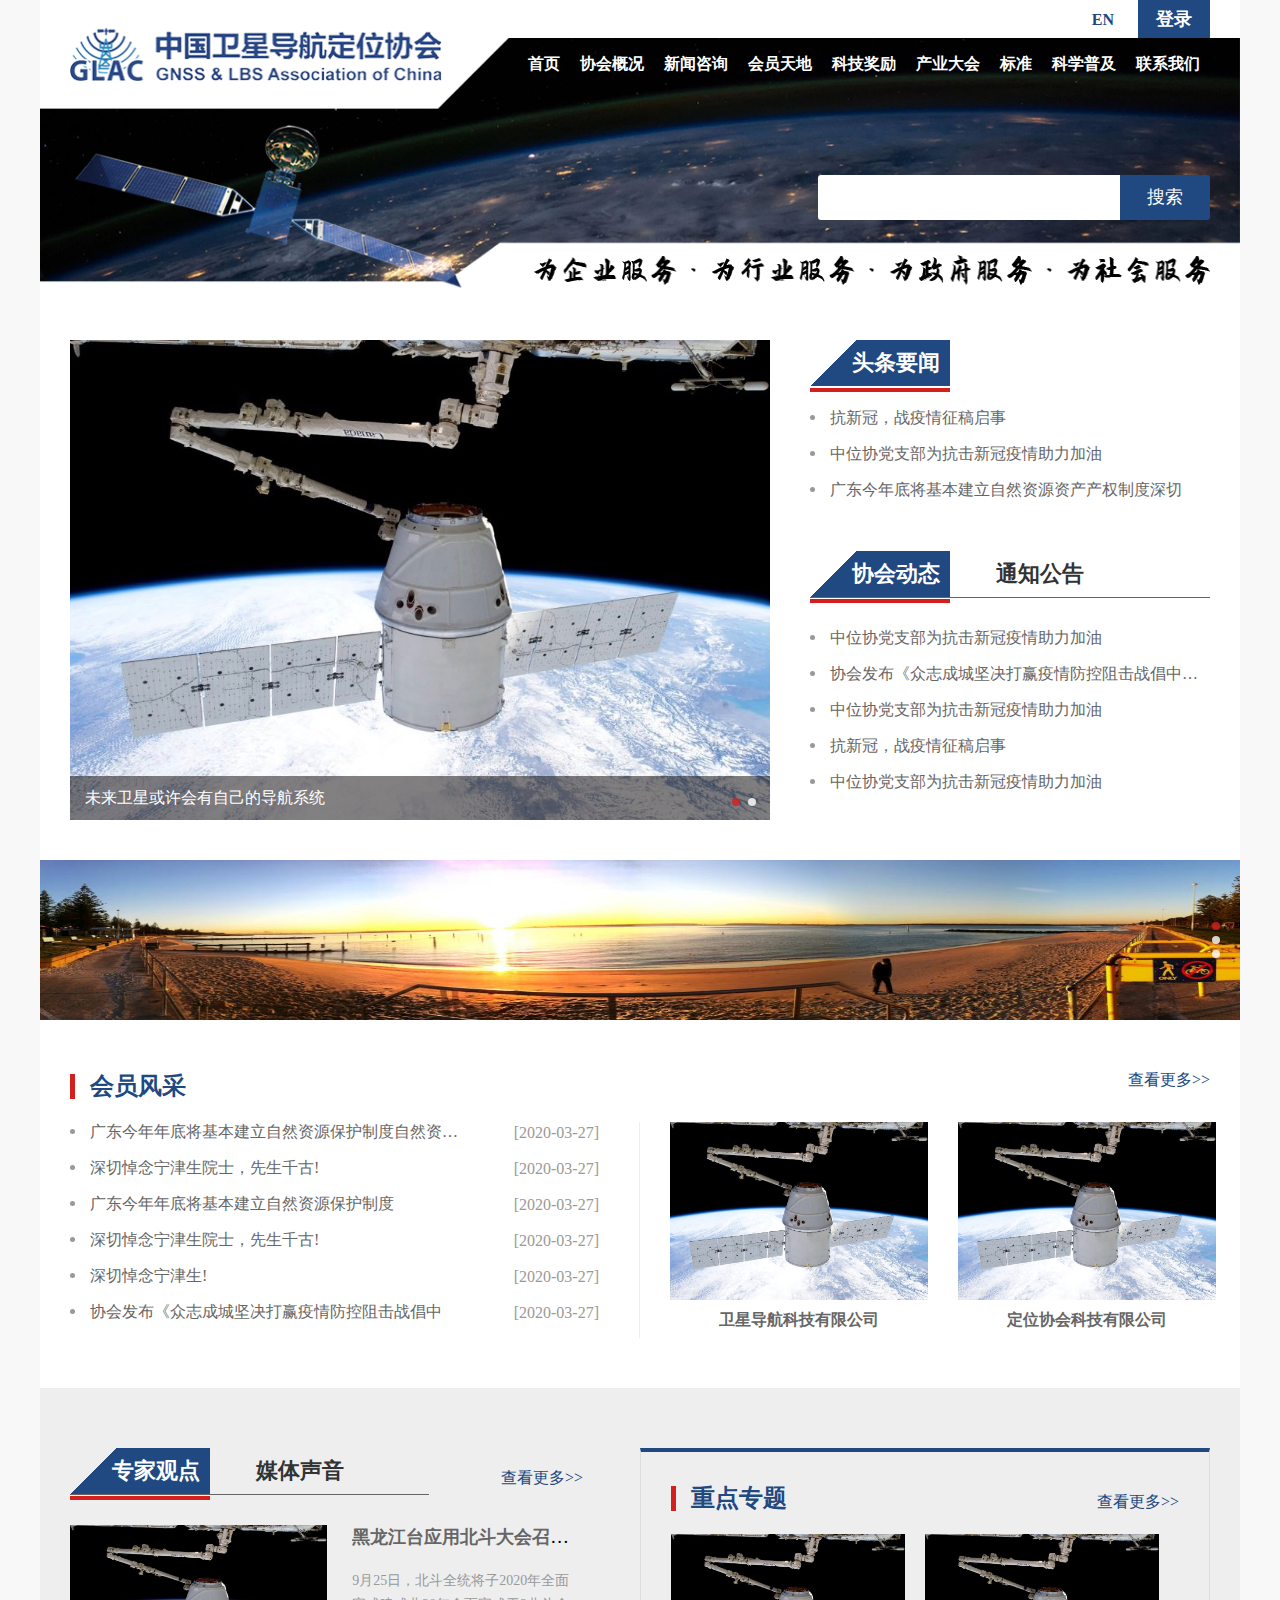
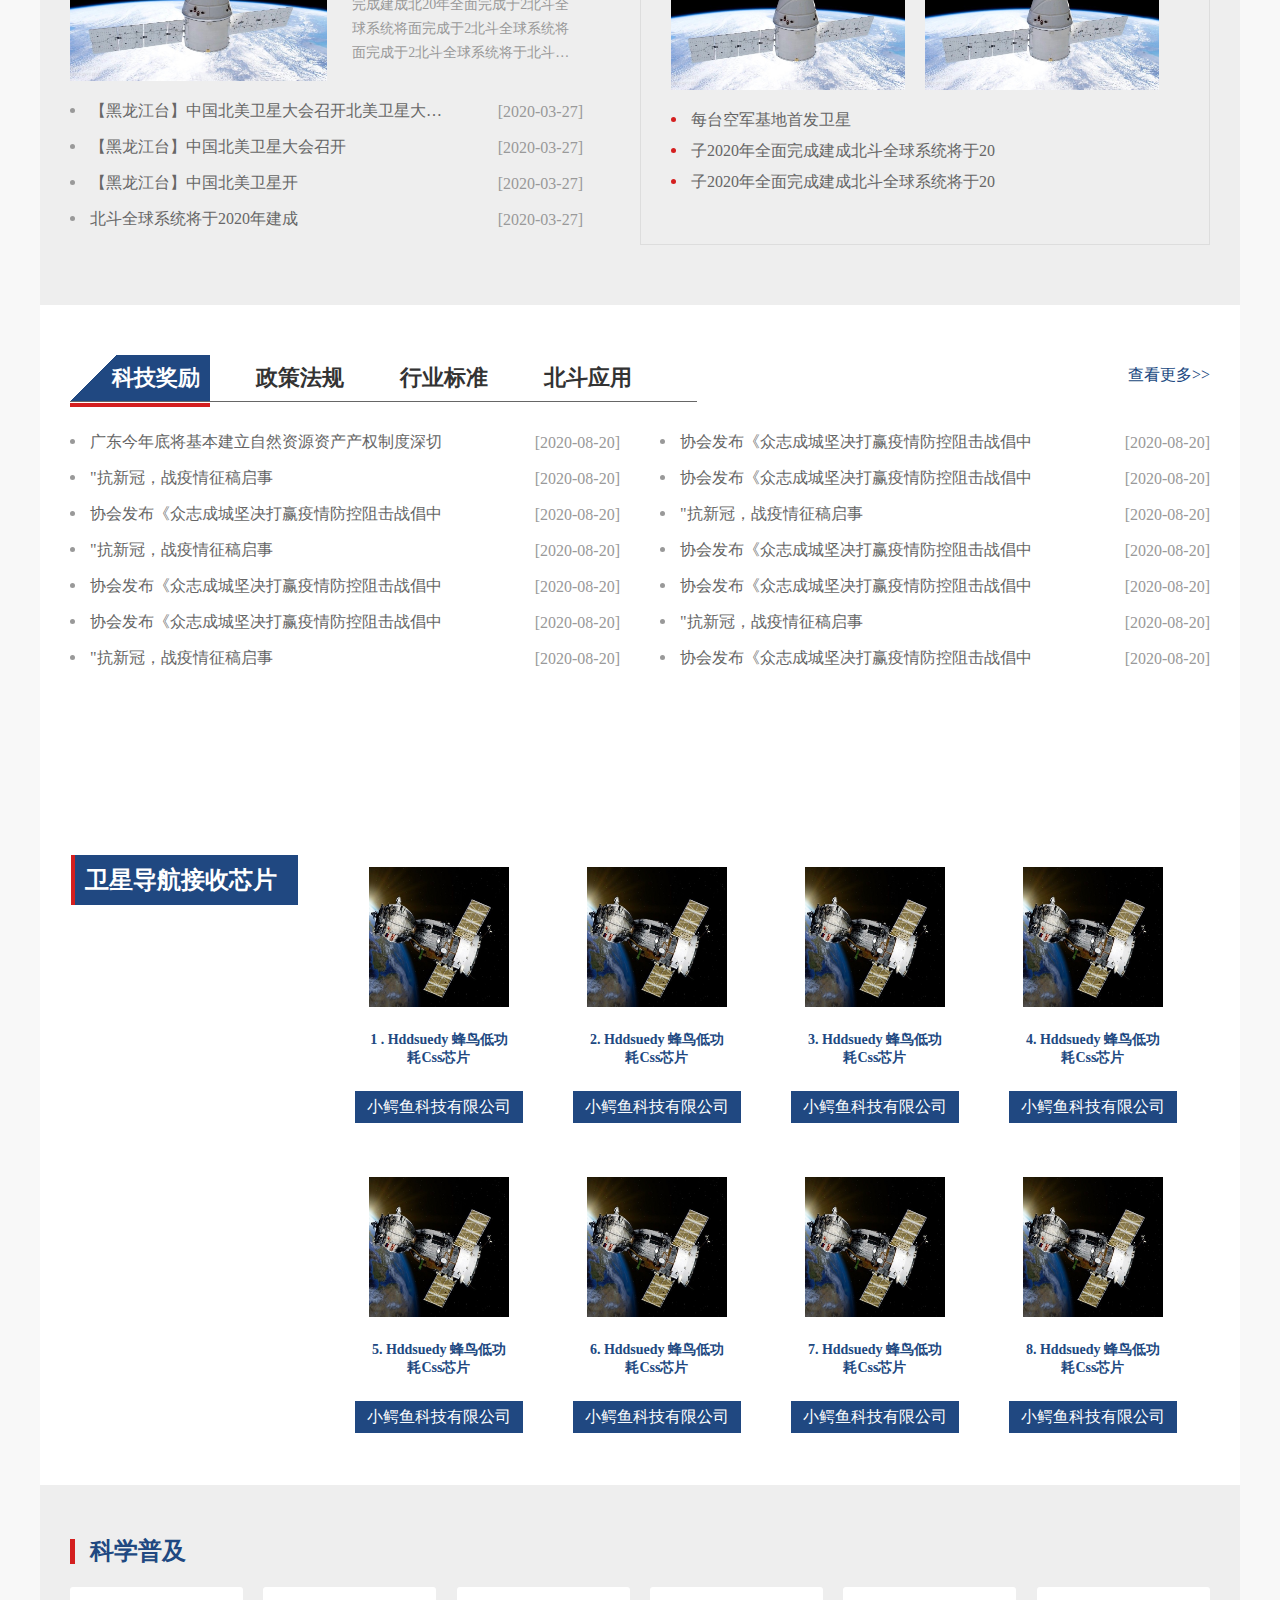
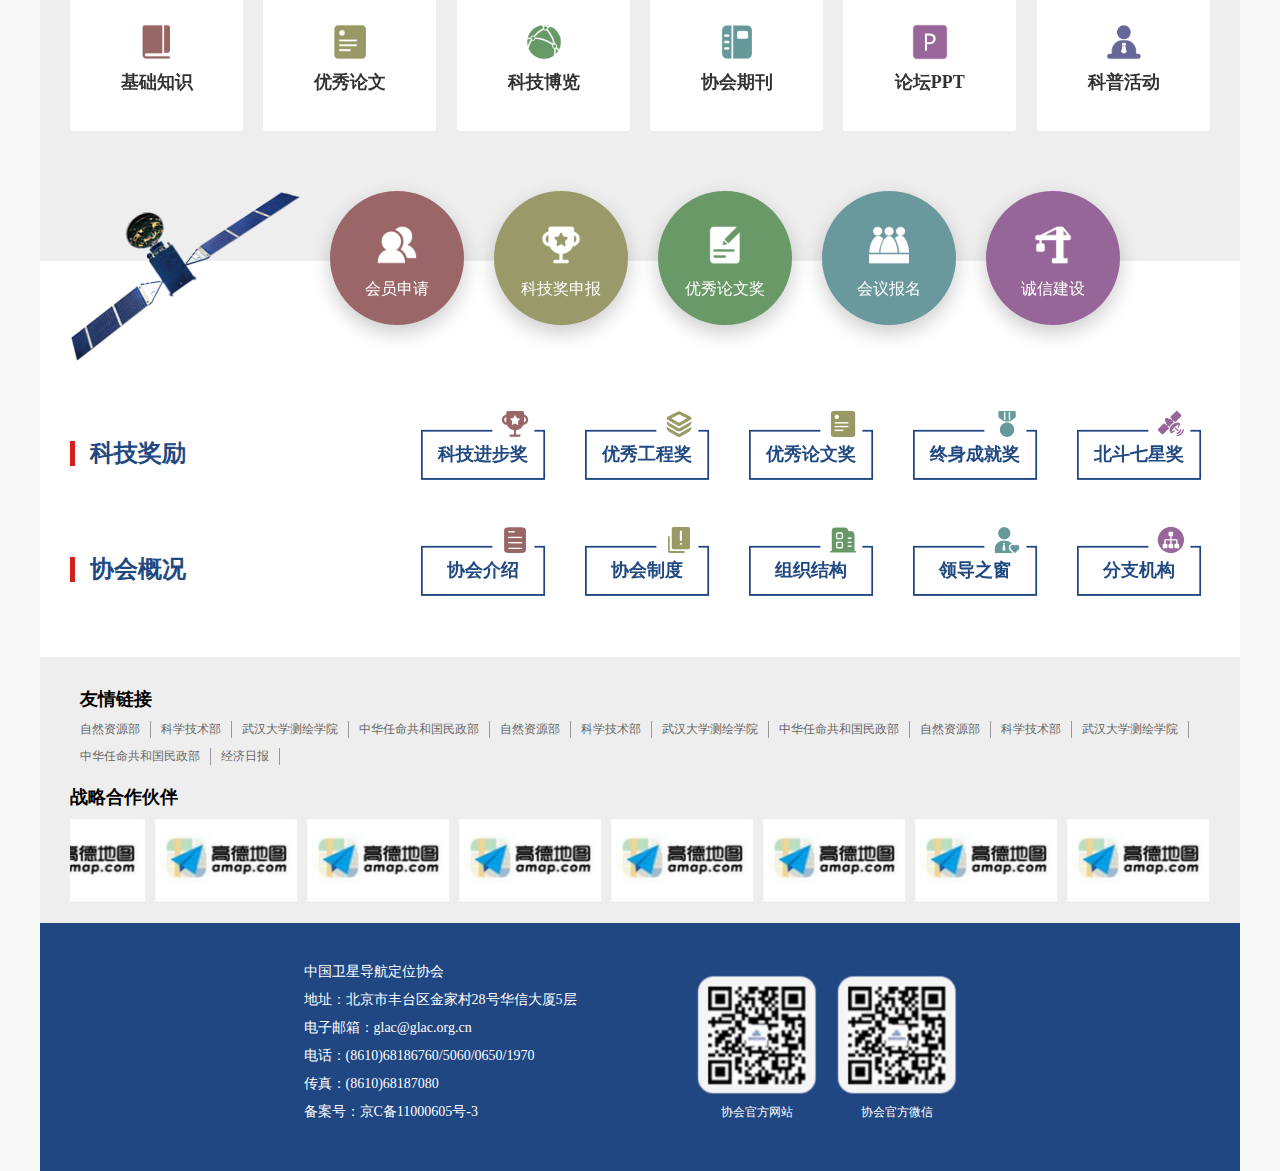
==== commit 38250621: "产品页布局" ====
--- a/index.html
+++ b/index.html
@@ -28,9 +28,9 @@
                     </div>
                     <!-- 导航栏 -->
                     <div class="nav-list">
-                        <div class="nav-item hvr-radial-in"><a href="">首页</a></div> 
-                        <div class="nav-item hvr-radial-in"><a href="">协会概况</a></div> 
-                        <div class="nav-item active-link">
+                        <div class="nav-item"><a href="">首页</a></div> 
+                        <div class="nav-item"><a href="">协会概况</a></div> 
+                        <div class="nav-item">
                             <a href="">新闻咨询</a>
                             <!-- 二级菜单 -->
                             <div class="select-menu">
@@ -48,12 +48,12 @@
                                 </div>
                             </div>
                         </div> 
-                        <div class="nav-item hvr-radial-in"><a href="">会员天地</a></div> 
-                        <div class="nav-item hvr-radial-in"><a href="">科技奖励</a></div> 
-                        <div class="nav-item hvr-radial-in"><a href="">产业大会</a></div> 
-                        <div class="nav-item hvr-radial-in"><a href="">标准</a></div> 
-                        <div class="nav-item hvr-radial-in"><a href="">科学普及</a></div> 
-                        <div class="nav-item hvr-radial-in"><a href="">联系我们</a></div> 
+                        <div class="nav-item"><a href="">会员天地</a></div> 
+                        <div class="nav-item"><a href="">科技奖励</a></div> 
+                        <div class="nav-item"><a href="">产业大会</a></div> 
+                        <div class="nav-item"><a href="">标准</a></div> 
+                        <div class="nav-item"><a href="">科学普及</a></div> 
+                        <div class="nav-item"><a href="">联系我们</a></div> 
                     </div>
                     <!-- 搜索框 -->
                     <div class="search">
@@ -74,9 +74,6 @@
                         <span>EN</span>
                         <span class="login-btn">登录</span>
                     </div>
-                    <div class="logo">
-                        <img src="./images/index/logo-pc.png" alt="">
-                    </div>
                     <div class="search">
                         <input type="text">
                     </div>
@@ -88,6 +85,26 @@
                         <span>协会概况</span>
                         <span>新闻资讯</span>
                         <span>会员天地</span>
+                    </div>
+                    <div class="menu-list">
+                        <ul>
+                            <li><a href="">首页</a></li>
+                            <li><a href="">协会概况</a></li>
+                            <li class="active">
+                                <a href="">新闻资讯</a>
+                                <ul>
+                                    <li><a href="">通知公告</a></li>
+                                    <li><a href="">协会动态</a></li>
+                                    <li><a href="">产业要闻</a></li>
+                                </ul>
+                            </li>
+                            <li><a href="">会员天地</a></li>
+                            <li><a href="">科技奖励</a></li>
+                            <li><a href="">产业大会</a></li>
+                            <li><a href="">标准</a></li>
+                            <li><a href="">科学普及</a></li>
+                            <li><a href="">联系我们</a></li>
+                        </ul>
                     </div>
                 </div>
                 <div class="slogan">
@@ -453,7 +470,7 @@
                 <div class="top-icon">
                     <!-- 左侧卫星 -->
                     <div class="left-satellite">
-                        <img src="" alt="">
+                        <img src="./images/index/weixing.png" alt="">
                     </div>
                     <!-- 右侧图标 -->
                     <div class="right-circle">
@@ -467,21 +484,21 @@
                 <div class="award">
                     <h3 class="special-title"><b></b>科技奖励</h3>
                     <div class="award-list">
-                        <span class="award-item item1 hvr-wobble-vertical">科技进步奖</span>
-                        <span class="award-item item2">优秀工程奖</span>
-                        <span class="award-item item3">优秀论文奖</span>
-                        <span class="award-item item4">终身成就奖</span>
-                        <span class="award-item item5">北斗七星奖</span>
+                        <span class="award-item item1 hvr-wobble-horizontal">科技进步奖</span>
+                        <span class="award-item item2 hvr-wobble-horizontal">优秀工程奖</span>
+                        <span class="award-item item3 hvr-wobble-horizontal">优秀论文奖</span>
+                        <span class="award-item item4 hvr-wobble-horizontal">终身成就奖</span>
+                        <span class="award-item item5 hvr-wobble-horizontal">北斗七星奖</span>
                     </div>
                 </div>
                 <div class="situation">
                     <h3 class="special-title"><b></b>协会概况</h3>
                     <div class="situation-list">
-                        <span class="situation-item item1">协会介绍</span>
-                        <span class="situation-item item2">协会制度</span>
-                        <span class="situation-item item3">组织结构</span>
-                        <span class="situation-item item4">领导之窗</span>
-                        <span class="situation-item item5">分支机构</span>
+                        <span class="situation-item item1 hvr-wobble-horizontal">协会介绍</span>
+                        <span class="situation-item item2 hvr-wobble-horizontal">协会制度</span>
+                        <span class="situation-item item3 hvr-wobble-horizontal">组织结构</span>
+                        <span class="situation-item item4 hvr-wobble-horizontal">领导之窗</span>
+                        <span class="situation-item item5 hvr-wobble-horizontal">分支机构</span>
                     </div>
                 </div>
             </div>
@@ -568,11 +585,22 @@
         </div>
     </div>
     <script src="./js/rem.js"></script>
+    <script src="./js/common.js"></script>
     <script src="./js/swiper.min.js"> </script>
     <script>
-    var mySwiper1 = new Swiper ('.swiper-container1', {
-        speed:1000,
-        effect : 'fade',
+        var mySwiper1 = new Swiper ('.swiper-container1', {
+            speed:1000,
+            effect : 'fade',
+            loop : true,
+            autoplay: true,
+            // 如果需要分页器
+            pagination: {
+                el: '.swiper-pagination',
+            },
+        })
+        var mySwiper2 = new Swiper ('.swiper-container2', {
+        speed:2000,
+        direction : 'vertical',
         loop : true,
         autoplay: true,
 
@@ -580,32 +608,21 @@
         pagination: {
             el: '.swiper-pagination',
         },
-    })
-    var mySwiper2 = new Swiper ('.swiper-container2', {
-      speed:2000,
-      direction : 'vertical',
-      loop : true,
-      autoplay: true,
+        })
+        var mySwiper3 = new Swiper ('.swiper-container3', {
+            direction : 'horizontal',
+            slidesPerView: 4,
+            slidesPerColumn: 2,
+            slidesPerColumnFill : 'column',
+            // spaceBetween: 30,
 
-      // 如果需要分页器
-      pagination: {
-        el: '.swiper-pagination',
-      },
-    })
-    var mySwiper3 = new Swiper ('.swiper-container3', {
-        direction : 'horizontal',
-        slidesPerView: 4,
-        slidesPerColumn: 2,
-        slidesPerColumnFill : 'column',
-        // spaceBetween: 30,
-
-        // 如果需要前进后退按钮
-        navigation: {
-          nextEl: '.swiper-button-next',
-          prevEl: '.swiper-button-prev',
-        },
-    })
-    var mySwiper4 = new Swiper ('.swiper-container4', {
+            // 如果需要前进后退按钮
+            navigation: {
+            nextEl: '.swiper-button-next',
+            prevEl: '.swiper-button-prev',
+            },
+        })
+        var mySwiper4 = new Swiper ('.swiper-container4', {
         speed:5000,  //设置图片滚动速度
         loop:true,
         // 自动滚动，注意与上面的loop不一样，loop是指能否从最后位置滚动回第一的位置
@@ -625,8 +642,8 @@
         // },
         
       })
-      //swiper中设置了图片的滚动动画是ease-out，需要改成linear才有平稳滚动的效果
-      mySwiper3.$wrapperEl.css({'-webkit-transition-timing-function': "linear","-moz-transition-timing-function": "linear","-ms-transition-timing-function": "linear","-o-transition-timing-function": "linear","transition-timing-function": "linear"});
+        //swiper中设置了图片的滚动动画是ease-out，需要改成linear才有平稳滚动的效果
+        mySwiper3.$wrapperEl.css({'-webkit-transition-timing-function': "linear","-moz-transition-timing-function": "linear","-ms-transition-timing-function": "linear","-o-transition-timing-function": "linear","transition-timing-function": "linear"});
   </script>
 </body>
 </html>
--- a/css/hover.css
+++ b/css/hover.css
@@ -161,4 +161,49 @@
   .hvr-box-shadow-outset:hover, .hvr-box-shadow-outset:focus, .hvr-box-shadow-outset:active {
     box-shadow: 2px 2px 2px rgba(0, 0, 0, 0.6);
   }
+
+  @keyframes hvr-wobble-horizontal {
+    16.65% {
+      -webkit-transform: translateX(8px);
+      transform: translateX(8px);
+    }
+    33.3% {
+      -webkit-transform: translateX(-6px);
+      transform: translateX(-6px);
+    }
+    49.95% {
+      -webkit-transform: translateX(4px);
+      transform: translateX(4px);
+    }
+    66.6% {
+      -webkit-transform: translateX(-2px);
+      transform: translateX(-2px);
+    }
+    83.25% {
+      -webkit-transform: translateX(1px);
+      transform: translateX(1px);
+    }
+    100% {
+      -webkit-transform: translateX(0);
+      transform: translateX(0);
+    }
+  }
+  .hvr-wobble-horizontal {
+    display: inline-block;
+    vertical-align: middle;
+    -webkit-transform: perspective(1px) translateZ(0);
+    transform: perspective(1px) translateZ(0);
+    box-shadow: 0 0 1px rgba(0, 0, 0, 0);
+  }
+  .hvr-wobble-horizontal:hover, .hvr-wobble-horizontal:focus, .hvr-wobble-horizontal:active {
+    -webkit-animation-name: hvr-wobble-horizontal;
+    animation-name: hvr-wobble-horizontal;
+    -webkit-animation-duration: 1s;
+    animation-duration: 1s;
+    -webkit-animation-timing-function: ease-in-out;
+    animation-timing-function: ease-in-out;
+    -webkit-animation-iteration-count: 1;
+    animation-iteration-count: 1;
+  }
+  
   --- a/css/index.css
+++ b/css/index.css
@@ -2,6 +2,225 @@
 .container {
   width: 1200px;
   margin: 0 auto;
+}
+
+.container li {
+  margin-bottom: 15px;
+  -webkit-box-align: center;
+      -ms-flex-align: center;
+          align-items: center;
+  display: -webkit-box;
+  display: -ms-flex;
+  display: -ms-flexbox;
+  display: flex;
+  -webkit-box-pack: justify;
+      -ms-flex-pack: justify;
+          justify-content: space-between;
+}
+
+.container li .dot {
+  display: inline-block;
+  width: 5px;
+  height: 5px;
+  background-color: #999;
+  border-radius: 50%;
+  margin-right: 15px;
+}
+
+.container li a {
+  display: inline-block;
+  width: 75%;
+  color: #666;
+  overflow: hidden;
+  -ms-text-overflow: ellipsis;
+  text-overflow: ellipsis;
+  white-space: nowrap;
+  font-size: 16px;
+}
+
+@media only screen and (max-width: 768px) {
+  .container li a {
+    font-size: .26rem;
+  }
+}
+
+.container li a:hover {
+  color: #73a2ff !important;
+}
+
+.container li a:before {
+  content: '';
+  display: inline-block;
+  width: 5px;
+  height: 5px;
+  background-color: #999;
+  border-radius: 50%;
+  margin-right: 15px;
+  vertical-align: 3px;
+}
+
+.container li .red-dot:before {
+  background-color: #d41f1f;
+}
+
+.container li span {
+  color: #999;
+}
+
+@media only screen and (max-width: 768px) {
+  .container li {
+    margin-bottom: .15rem;
+  }
+  .container li .dot {
+    margin-right: .15rem;
+    display: inline-block;
+    width: 0.05rem;
+    height: 0.05rem;
+  }
+  .container li a {
+    width: 100%;
+  }
+  .container li a:before {
+    width: .06rem;
+    height: .06rem;
+    margin-right: .15rem;
+  }
+  .container li span {
+    display: none;
+  }
+}
+
+.container .more {
+  position: absolute;
+  right: 30px;
+  top: 50px;
+  color: #204881;
+  font-size: 16px;
+}
+
+@media only screen and (max-width: 768px) {
+  .container .more {
+    font-size: .26rem;
+  }
+}
+
+@media only screen and (max-width: 768px) {
+  .container .more {
+    top: auto;
+    right: auto;
+    bottom: 0;
+    color: #fff;
+    font-size: .3rem;
+    text-align: center;
+    line-height: .85rem;
+    background-color: #cecccc;
+    display: inline-block;
+    width: 6.7rem;
+    height: 0.8rem;
+  }
+}
+
+.container .tab-title {
+  width: 70%;
+  margin-bottom: 30px;
+  border-bottom: 1px solid #666;
+}
+
+.container .tab-title span {
+  display: inline-block;
+  width: 140px;
+  height: 46px;
+  line-height: 46px;
+  text-align: right;
+  padding-right: 10px;
+  color: #333;
+  font-size: 22px;
+  font-weight: bold;
+  cursor: pointer;
+}
+
+.container .tab-title .active {
+  position: relative;
+  color: #fff;
+  padding-bottom: 1px;
+  background: linear-gradient(135deg, transparent 33px, #204881 0);
+}
+
+.container .tab-title .active:after {
+  content: '';
+  display: inline-block;
+  width: 140px;
+  height: 4px;
+  background-color: #d41f1f;
+  position: absolute;
+  right: 0;
+  bottom: -6px;
+}
+
+@media only screen and (max-width: 768px) {
+  .container .tab-title {
+    width: 100%;
+    margin-bottom: .3rem;
+    padding-bottom: .1rem;
+  }
+  .container .tab-title span {
+    width: 1.4rem;
+    height: .46rem;
+    margin-right: .2rem;
+    padding-right: .1rem;
+    font-size: .32rem;
+  }
+  .container .tab-title .active {
+    color: #204881;
+    background: #fff;
+  }
+  .container .tab-title .active:after {
+    width: 1.4rem;
+    height: .04rem;
+    bottom: -.3rem;
+  }
+}
+
+.container .special-title {
+  position: relative;
+  color: #204881;
+  font-weight: bold;
+  margin-bottom: 20px;
+  -webkit-box-align: center;
+      -ms-flex-align: center;
+          align-items: center;
+  display: -webkit-box;
+  display: -ms-flex;
+  display: -ms-flexbox;
+  display: flex;
+  font-size: 24px;
+}
+
+@media only screen and (max-width: 768px) {
+  .container .special-title {
+    font-size: .32rem;
+  }
+}
+
+.container .special-title:before {
+  content: '';
+  margin-right: 15px;
+  display: inline-block;
+  width: 5px;
+  height: 25px;
+  background-color: #d41f1f;
+}
+
+@media only screen and (max-width: 768px) {
+  .container .special-title {
+    margin-bottom: .2rem;
+  }
+  .container .special-title:before {
+    margin-right: .15rem;
+    display: inline-block;
+    width: 0.06rem;
+    height: 0.4rem;
+  }
 }
 
 @media only screen and (max-width: 768px) {
@@ -56,7 +275,7 @@
 }
 
 .header .pc-header .nav-wrap .nav-list {
-  padding: 20px 30px 0;
+  padding: 10px 30px;
   -webkit-box-pack: end;
       -ms-flex-pack: end;
           justify-content: flex-end;
@@ -64,10 +283,22 @@
   display: -ms-flex;
   display: -ms-flexbox;
   display: flex;
+  -webkit-transition: 0.3s;
+  transition: 0.3s;
 }
 
 .header .pc-header .nav-wrap .nav-list .nav-item {
   position: relative;
+}
+
+.header .pc-header .nav-wrap .nav-list .nav-item:hover {
+  -webkit-transition: 0.3s;
+  transition: 0.3s;
+  background-color: #204881;
+}
+
+.header .pc-header .nav-wrap .nav-list .nav-item:hover .select-menu {
+  display: block;
 }
 
 .header .pc-header .nav-wrap .nav-list .nav-item a {
@@ -76,6 +307,8 @@
   font-weight: bold;
   padding: 6px 10px;
   font-size: 16px;
+  -webkit-transition: 0.3s;
+  transition: 0.3s;
 }
 
 @media only screen and (max-width: 768px) {
@@ -85,8 +318,9 @@
 }
 
 .header .pc-header .nav-wrap .nav-list .nav-item .select-menu {
-  position: absolute;
-  top: 40px;
+  display: none;
+  position: absolute;
+  top: 45px;
   left: -40px;
   z-index: 9999;
   color: #333;
@@ -203,9 +437,8 @@
 
 .header .m-header .banner {
   width: 100%;
-  height: 4rem;
+  height: 3.5rem;
   padding: .4rem .2rem;
-  background-color: pink;
   -webkit-box-align: center;
       -ms-flex-align: center;
           align-items: center;
@@ -220,6 +453,9 @@
   display: -ms-flex;
   display: -ms-flexbox;
   display: flex;
+  background: url("../images/index/banner-m.png") no-repeat;
+  background-size: 100%;
+  background-size: 100% 100%;
 }
 
 .header .m-header .banner .login-wrap {
@@ -268,8 +504,9 @@
 }
 
 .header .m-header .banner .search {
+  position: relative;
   width: 90%;
-  height: .8rem;
+  height: .6rem;
   background-color: #fff;
   -webkit-box-align: center;
       -ms-flex-align: center;
@@ -283,11 +520,23 @@
 
 .header .m-header .banner .search input {
   width: 100%;
-  height: .5rem;
+  height: .4rem;
+  padding-left: .4rem;
   border-radius: 0.2rem;
 }
 
+.header .m-header .banner .search:after {
+  content: '';
+  width: .36rem;
+  height: .36rem;
+  position: absolute;
+  right: .2rem;
+  background: url("../images/Search.png") no-repeat;
+  background-size: 100%;
+}
+
 .header .m-header .nav-wrap {
+  position: relative;
   height: 1rem;
   color: #fff;
   font-size: .36rem;
@@ -340,6 +589,40 @@
 .header .m-header .nav-wrap .right-nav-list span {
   font-size: .3rem;
   font-weight: bold;
+}
+
+.header .m-header .nav-wrap .menu-list {
+  position: absolute;
+  left: -3.6rem;
+  top: 1rem;
+  z-index: 9999;
+  background-color: #ddd;
+}
+
+.header .m-header .nav-wrap .menu-list ul {
+  width: 1.8rem;
+  position: relative;
+}
+
+.header .m-header .nav-wrap .menu-list ul li {
+  padding: .1rem .2rem;
+}
+
+.header .m-header .nav-wrap .menu-list ul li a:before {
+  display: none;
+}
+
+.header .m-header .nav-wrap .menu-list ul .active {
+  background-color: #f1eeee;
+}
+
+.header .m-header .nav-wrap .menu-list ul ul {
+  width: 1.8rem;
+  height: 100%;
+  position: absolute;
+  top: 0;
+  left: 1.8rem;
+  background-color: #f1eeee;
 }
 
 .header .m-header .slogan {
@@ -1357,8 +1640,12 @@
   width: 100%;
   color: #fff;
   padding: 30px;
-  background: url("../images/bg.jpg") no-repeat center fixed;
+  background: url("../images/index/cbanping.png") no-repeat center fixed;
   background-size: 100% 100%;
+}
+
+.container .main-cont .product .more {
+  display: none;
 }
 
 .container .main-cont .product h3 {
@@ -1719,7 +2006,7 @@
 }
 
 .container .main-cont .association .top-icon {
-  margin-top: -100px;
+  margin-top: -130px;
   display: -webkit-box;
   display: -ms-flex;
   display: -ms-flexbox;
@@ -1727,7 +2014,13 @@
 }
 
 .container .main-cont .association .top-icon .left-satellite {
-  width: 30%;
+  -webkit-animation: patt4 .8s infinite;
+          animation: patt4 .8s infinite;
+}
+
+.container .main-cont .association .top-icon .left-satellite img {
+  width: 230px;
+  height: 170px;
 }
 
 .container .main-cont .association .top-icon .right-circle {
@@ -1840,6 +2133,66 @@
   }
 }
 
+@-webkit-keyframes scaleLoop1 {
+  0% {
+    -webkit-transform: scale(1);
+            transform: scale(1);
+  }
+  50% {
+    -webkit-transform: scale(1.1);
+            transform: scale(1.1);
+  }
+  100% {
+    -webkit-transform: scale(1);
+            transform: scale(1);
+  }
+}
+
+@keyframes scaleLoop1 {
+  0% {
+    -webkit-transform: scale(1);
+            transform: scale(1);
+  }
+  50% {
+    -webkit-transform: scale(1.1);
+            transform: scale(1.1);
+  }
+  100% {
+    -webkit-transform: scale(1);
+            transform: scale(1);
+  }
+}
+
+@-webkit-keyframes patt4 {
+  0% {
+    -webkit-transform: rotate(-1deg);
+            transform: rotate(-1deg);
+  }
+  50% {
+    -webkit-transform: rotate(1deg);
+            transform: rotate(1deg);
+  }
+  100% {
+    -webkit-transform: rotate(-1deg);
+            transform: rotate(-1deg);
+  }
+}
+
+@keyframes patt4 {
+  0% {
+    -webkit-transform: rotate(-1deg);
+            transform: rotate(-1deg);
+  }
+  50% {
+    -webkit-transform: rotate(1deg);
+            transform: rotate(1deg);
+  }
+  100% {
+    -webkit-transform: rotate(-1deg);
+            transform: rotate(-1deg);
+  }
+}
+
 .container .main-cont .association .award, .container .main-cont .association .situation {
   margin-top: 60px;
   -webkit-box-align: center;
@@ -1877,6 +2230,9 @@
   font-weight: bold;
   text-align: center;
   line-height: 58px;
+  z-index: 9999;
+  -webkit-transition: 0.3s;
+  transition: 0.3s;
 }
 
 .container .main-cont .association .award .award-list .award-item:after, .container .main-cont .association .award .award-list .situation-item:after, .container .main-cont .association .award .situation-list .award-item:after, .container .main-cont .association .award .situation-list .situation-item:after, .container .main-cont .association .situation .award-list .award-item:after, .container .main-cont .association .situation .award-list .situation-item:after, .container .main-cont .association .situation .situation-list .award-item:after, .container .main-cont .association .situation .situation-list .situation-item:after {
@@ -2027,6 +2383,9 @@
     -webkit-box-direction: normal;
         -ms-flex-direction: column;
             flex-direction: column;
+  }
+  .container .main-cont .association .top-icon .left-satellite {
+    display: none;
   }
   .container .main-cont .association .top-icon .right-circle {
     -ms-flex-wrap: wrap;
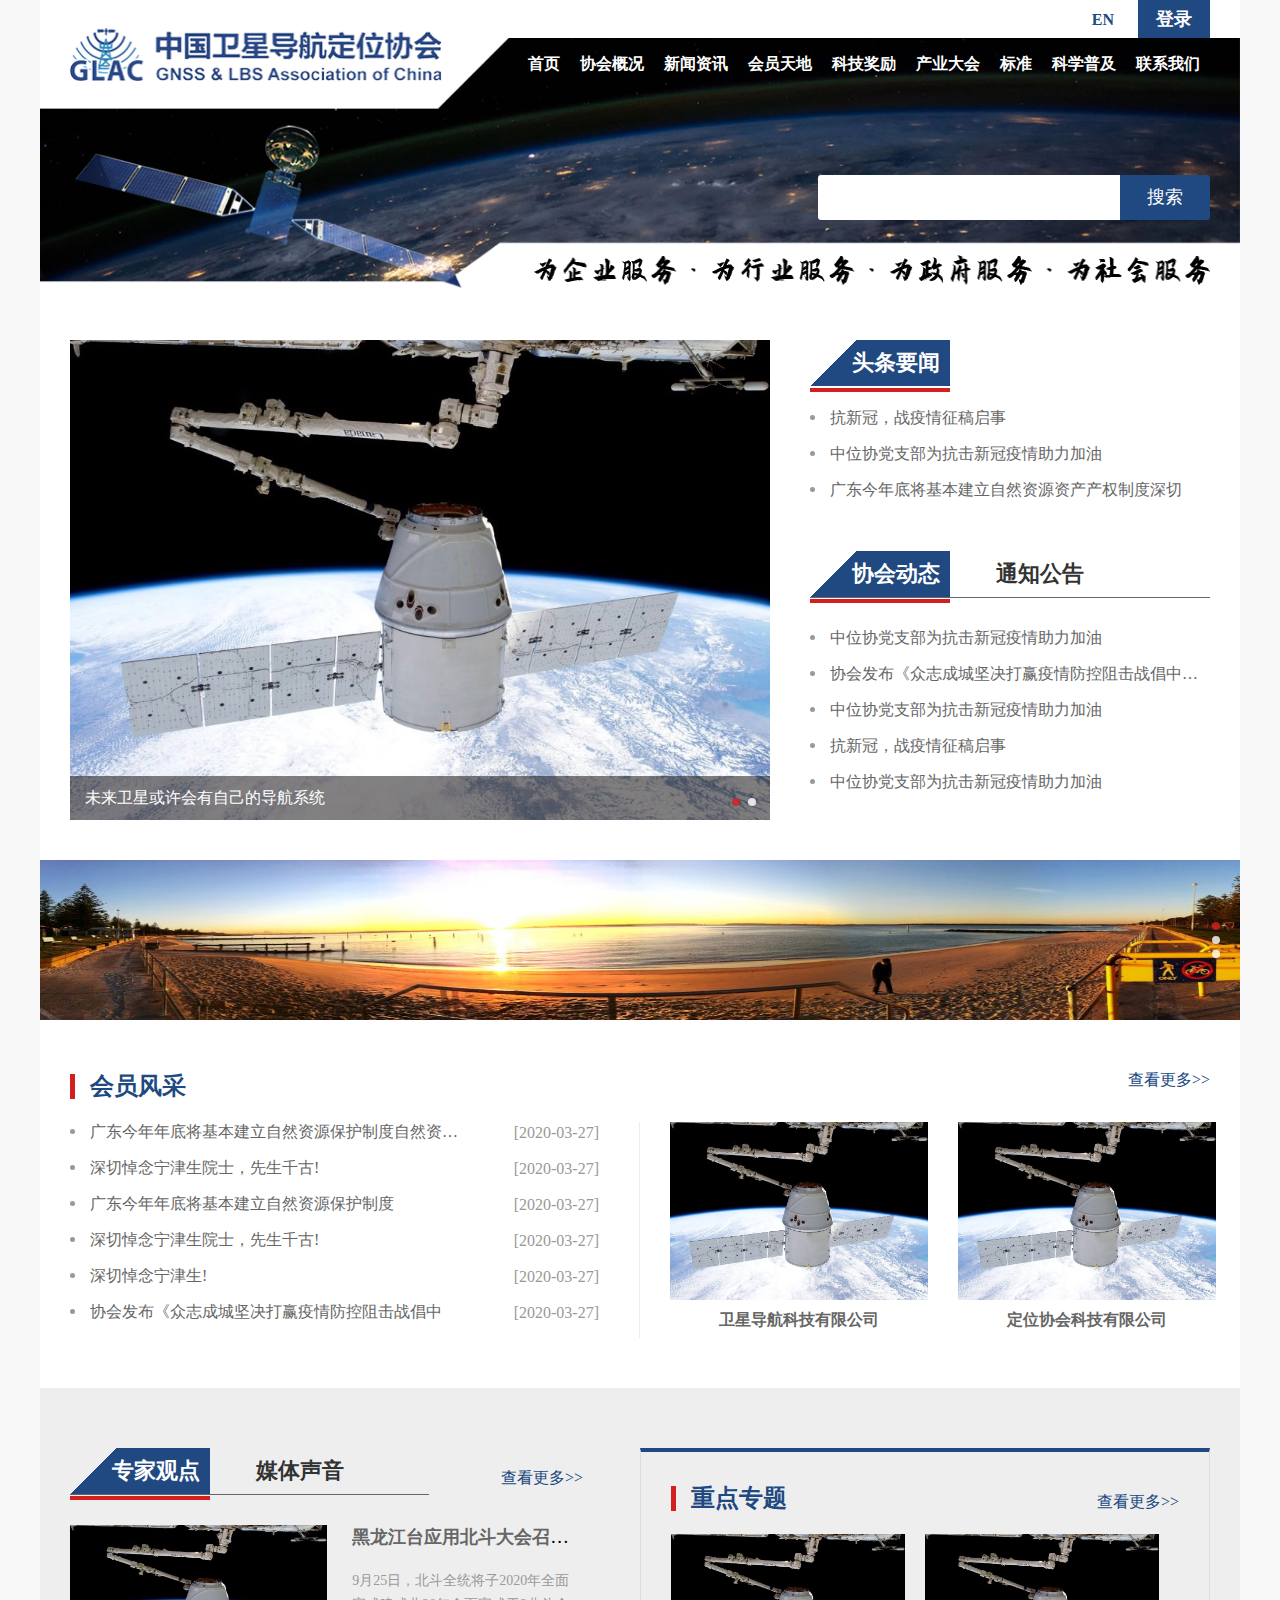
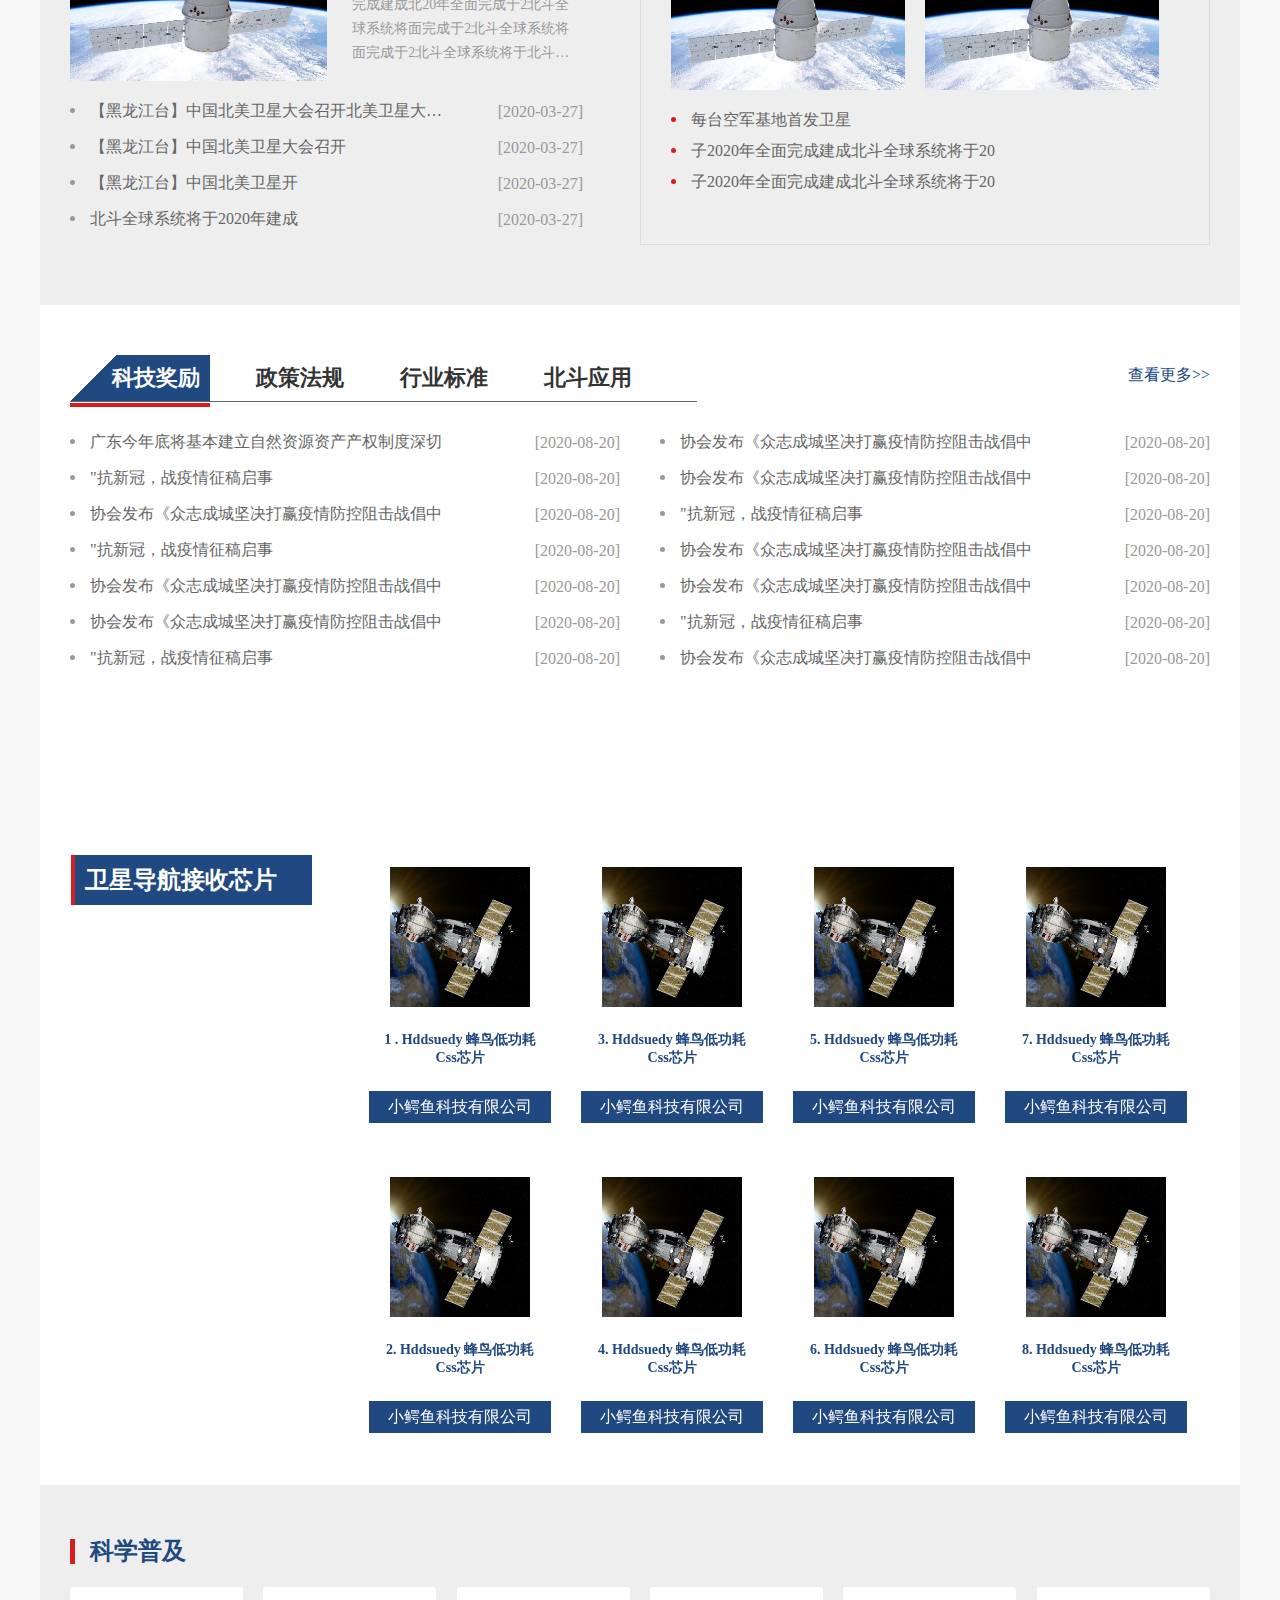
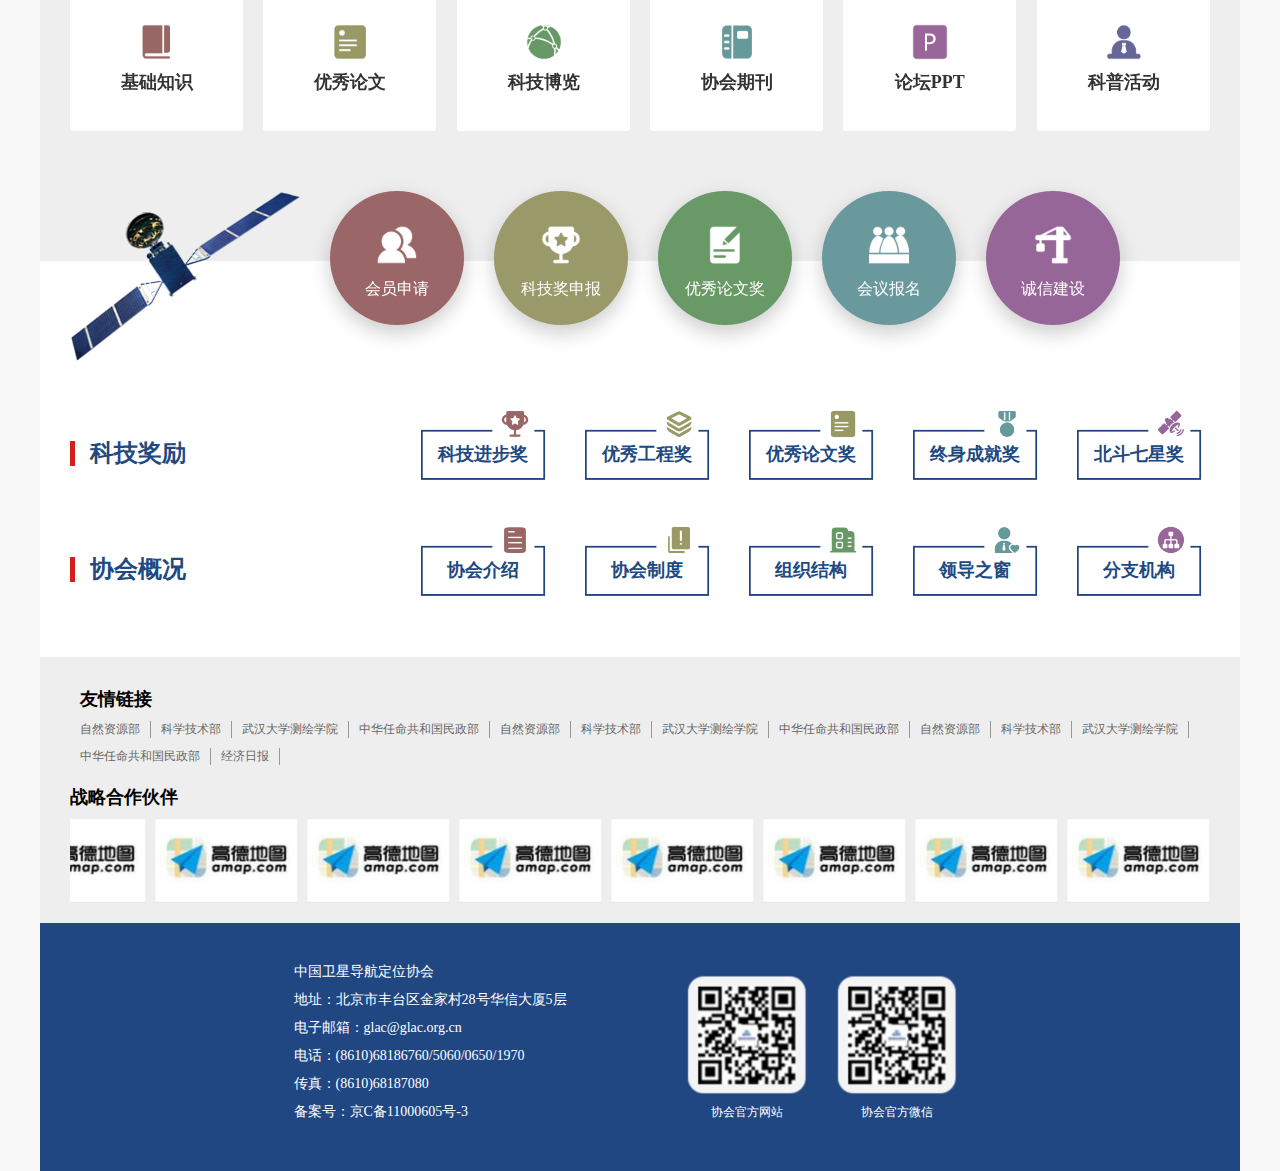
==== commit b25c6e96: "添加tab切换事件" ====
--- a/index.html
+++ b/index.html
@@ -2,14 +2,16 @@
 <html lang="en">
 <head>
     <meta charset="UTF-8">
-    <meta name="viewport" content="width=device-width, initial-scale=1.0">
+    <meta name="robots" content="all">
+    <meta http-equiv="X-UA-Compatible" content="IE=edge">
+    <meta name="viewport" content="width=device-width, initial-scale=1.0, maximum-scale=1.0, minimum-scale=1.0, user-scalable=no, minimal-ui">
     <title>中国卫星导航定位协会</title>
     <link rel="stylesheet" href="./css/reset.css">
     <link rel="stylesheet" href="./css/hover.css">
     <link rel="stylesheet" href="./css/index.css">
     <link rel="stylesheet" href="./css/swiper.min.css">
 </head>
-<body>
+<body ontouchstart>
     <div class="container">
         <!-- 头部 header -->
         <div class="header">
@@ -31,7 +33,7 @@
                         <div class="nav-item"><a href="">首页</a></div> 
                         <div class="nav-item"><a href="">协会概况</a></div> 
                         <div class="nav-item">
-                            <a href="">新闻咨询</a>
+                            <a href="">新闻资讯</a>
                             <!-- 二级菜单 -->
                             <div class="select-menu">
                                 <div class="menu-list">
@@ -86,16 +88,19 @@
                         <span>新闻资讯</span>
                         <span>会员天地</span>
                     </div>
-                    <div class="menu-list">
+                    <div id="menuList" class="menu-list">
                         <ul>
                             <li><a href="">首页</a></li>
                             <li><a href="">协会概况</a></li>
-                            <li class="active">
-                                <a href="">新闻资讯</a>
-                                <ul>
+                            <li class="submenu">
+                                <a href="#">新闻资讯</a>
+                                <ul class="secondary-menu">
                                     <li><a href="">通知公告</a></li>
                                     <li><a href="">协会动态</a></li>
                                     <li><a href="">产业要闻</a></li>
+                                    <li><a href="">北斗应用</a></li>
+                                    <li><a href="">专家观点</a></li>
+                                    <li><a href="">协会党建</a></li>
                                 </ul>
                             </li>
                             <li><a href="">会员天地</a></li>
@@ -117,7 +122,7 @@
         <div class="main-cont">
             <!-- part1-轮播图部分 -->
             <div class="news-swiper">
-                <div class="left-part swiper-container1">
+                <div class="left-part swiper-container" id="swiper1">
                     <div class="swiper-wrapper">
                         <div class="swiper-slide">
                             <img src="./images/news.jpg" alt="">
@@ -146,10 +151,10 @@
                         </li>
                     </ul>
                     <div class="tab-title">
-                        <span class="active">协会动态</span>
-                        <span>通知公告</span>
-                    </div>
-                    <ul>
+                        <span class="active" id="state1" onclick="setTab('state',1,2)">协会动态</span>
+                        <span id="state2" onclick="setTab('state',2,2)">通知公告</span>
+                    </div>
+                    <ul id="con_state_1">
                         <li>
                             <a href="">中位协党支部为抗击新冠疫情助力加油</a>
                         </li>
@@ -164,13 +169,30 @@
                         </li>
                         <li>
                             <a href="">中位协党支部为抗击新冠疫情助力加油</a>
+                        </li>
+                    </ul>
+                    <ul id="con_state_2" class="hide">
+                        <li>
+                            <a href="">广东今年年底将基本建立自然资源保护制度自然资源保护制度自然资源保护制度</a>
+                        </li>
+                        <li>
+                            <a href="">深切悼念宁津生院士，先生千古!</a>
+                        </li>
+                        <li>
+                            <a href="">协会发布《众志成城坚决打赢疫情防控阻击战倡中</a>
+                        </li>
+                        <li>
+                            <a href="">抗新冠，战疫情征稿启事</a>
+                        </li>
+                        <li>
+                            <a href="">深切悼念宁津生院士，先生千古!</a>
                         </li>
                     </ul>
                 </div>
             </div>
             <!-- part2-广告部分 -->
             <div class="ad-swiper">
-                <div class="swiper-container2">
+                <div class="swiper-container" id="swiper2">
                     <div class="swiper-wrapper">
                         <div class="swiper-slide">
                             <img src="./images/ad1.jpg" alt="">
@@ -236,43 +258,74 @@
                 <!-- 专家观点、媒体声音 -->
                 <div class="left-part">
                     <div class="tab-title">
-                        <span class="active">专家观点</span>
-                        <span>媒体声音</span>
+                        <span class="active" id="view1" onclick="setTab('view',1,2)">专家观点</span>
+                        <span id="view2" onclick="setTab('view',2,2)">媒体声音</span>
                     </div>
                     <a class="more" href="">查看更多>></a>
-                    <div class="abstract">
-                        <img src="./images/news.jpg" alt="" class="hvr-grow-shadow">
-                        <div class="news">
-                            <h3><a href="">黑龙江台应用北斗大会召开台应用台应用</a></h3>
-                            <p>9月25日，北斗全统将子2020年全面完成建成北20年全面完成于2北斗全球系统将面完成于2北斗全球系统将面完成于2北斗全球系统将于北斗全球系统将于020年完成独成</p>
-                        </div>
-                    </div>
-                    <ul>
-                        <li>
-                            <a href="">【黑龙江台】中国北美卫星大会召开北美卫星大会召北美卫星大会召北美卫星大会召</a>
-                            <span>[2020-03-27]</span>
-                        </li>
-                        <li>
-                            <a href="">【黑龙江台】中国北美卫星大会召开</a>
-                            <span>[2020-03-27]</span>
-                        </li>
-                        <li>
-                            <a href="">【黑龙江台】中国北美卫星开</a>
-                            <span>[2020-03-27]</span>
-                        </li>
-                        <li>
-                            <a href="">北斗全球系统将于2020年建成</a>
-                            <span>[2020-03-27]</span>
-                        </li>
-                    </ul>
-                </div>
-                <!-- 重点专题 -->
+                    <!-- 左侧摘要 -->
+                    <div id="con_view_1">
+                        <div class="abstract">
+                            <img src="./images/news.jpg" alt="" class="hvr-grow-shadow">
+                            <div class="news">
+                                <h3><a href="">黑龙江台应用北斗大会召开台应用台应用</a></h3>
+                                <p>9月25日，北斗全统将子2020年全面完成建成北20年全面完成于2北斗全球系统将面完成于2北斗全球系统将面完成于2北斗全球系统将于北斗全球系统将于020年完成独成</p>
+                            </div>
+                        </div>
+                        <ul>
+                            <li>
+                                <a href="">【黑龙江台】中国北美卫星大会召开北美卫星大会召北美卫星大会召北美卫星大会召</a>
+                                <span>[2020-03-27]</span>
+                            </li>
+                            <li>
+                                <a href="">【黑龙江台】中国北美卫星大会召开</a>
+                                <span>[2020-03-27]</span>
+                            </li>
+                            <li>
+                                <a href="">【黑龙江台】中国北美卫星开</a>
+                                <span>[2020-03-27]</span>
+                            </li>
+                            <li>
+                                <a href="">北斗全球系统将于2020年建成</a>
+                                <span>[2020-03-27]</span>
+                            </li>
+                        </ul>
+                    </div>
+                    <div id="con_view_2" class="hide">
+                        <div class="abstract">
+                            <img src="./images/satellite.jpg" alt="" class="hvr-grow-shadow">
+                            <div class="news">
+                                <h3><a href="">北斗全球系统将于2020年建成</a></h3>
+                                <p>9月25日，北斗全统将子2020年全面完成建成北20年全面完成于2北斗全球系统将面完成于2北斗全球系统将面完成于2北斗全球系统将于北斗全球系统将于020年完成独成</p>
+                            </div>
+                        </div>
+                        <ul>
+                            <li>
+                                <a href="">中国北美卫星大会召开北美卫星大会召北美卫星大会召北美卫星大会召</a>
+                                <span>[2020-03-27]</span>
+                            </li>
+                            <li>
+                                <a href="">中国北美卫星大会召开</a>
+                                <span>[2020-03-27]</span>
+                            </li>
+                            <li>
+                                <a href="">中国北美卫星开</a>
+                                <span>[2020-03-27]</span>
+                            </li>
+                            <li>
+                                <a href="">北斗全球系统将于2020年建成</a>
+                                <span>[2020-03-27]</span>
+                            </li>
+                        </ul>
+                    </div>
+                </div>
+                <!-- 右侧重点专题 -->
                 <div class="right-part">
                     <h3 class="special-title">重点专题</h3>
                     <a class="more" href="">查看更多>></a>
                     <div class="img-wrap">
                         <img src="./images/news.jpg" alt="" class="hvr-grow-shadow">
                         <img src="./images/news.jpg" alt="" class="hvr-grow-shadow">
+                        <img src="./images/news.jpg" alt="" class="hvr-grow-shadow">
                     </div>
                     <ul>
                         <li>
@@ -290,13 +343,13 @@
             <!-- part5-科技奖励 -->
             <div class="technology">
                 <div class="tab-title">
-                    <span class="active">科技奖励</span>
-                    <span>政策法规</span>
-                    <span>行业标准</span>
-                    <span>北斗应用</span>
+                    <span class="active" id="tech1" onclick="setTab('tech',1,4)">科技奖励</span>
+                    <span id="tech2" onclick="setTab('tech',2,4)">政策法规</span>
+                    <span id="tech3" onclick="setTab('tech',3,4)">行业标准</span>
+                    <span id="tech4" onclick="setTab('tech',4,4)">北斗应用</span>
                 </div>
                 <a class="more" href="">查看更多>></a>
-                <div class="news-wrap">
+                <div class="news-wrap" id="con_tech_1">
                     <ul>
                         <li>
                             <a href="">广东今年底将基本建立自然资源资产产权制度深切</a>
@@ -356,12 +409,15 @@
                         </li>
                     </ul>
                 </div>
+                <div id="con_tech_2" class="hide">我是政策法规内容</div>
+                <div id="con_tech_3" class="hide">我是行业标准内容</div>
+                <div id="con_tech_4" class="hide">我是北斗应用内容</div>
             </div>
             <!-- part6-产品揽胜 -->
             <div class="product">
                 <a href="" class="more">查看更多>></a>
                 <h3>产品揽胜</h3>
-                <div class="wrap">
+                <div class="wrap" id="productList">
                     <!-- 左侧tab  -->
                     <div class="product-list">
                         <div class="product-item active">卫星导航接收芯片</div>
@@ -374,8 +430,8 @@
                     </div>
                     <!-- 右侧内容 -->
                     <div class="product-cont">
-                        <div class="swiper-container3">
-                            <div class="swiper-wrapper">
+                        <div class="swiper-container" id="swiper3">
+                            <div class="swiper-wrapper" id="con_prod_1">
                                 <div class="swiper-slide">
                                     <img src="./images/satellite.jpg" alt="">
                                     <p class="title">1 . Hddsuedy 蜂鸟低功耗Css芯片</p>
@@ -427,8 +483,15 @@
                                     <p class="company">小鳄鱼科技有限公司</p>
                                 </div>
                             </div>
+                            <div class="swiper-wrapper hide" id="con_prod_2">我是内容2</div>
+                            <div class="swiper-wrapper hide" id="con_prod_3">我是内容3</div>
+                            <div class="swiper-wrapper hide" id="con_prod_4">我是内容4</div>
+                            <div class="swiper-wrapper hide" id="con_prod_5">我是内容5</div>
+                            <div class="swiper-wrapper hide" id="con_prod_6">我是内容6</div>
+                            <div class="swiper-wrapper hide" id="con_prod_7">我是内容7</div>
+
                             <div class="swiper-button-next"></div>
-                            <div class="swiper-button-prev"></div>
+                            <div class=" swiper-button-prev"></div>
                         </div>
                     </div>
                 </div>     
@@ -484,21 +547,21 @@
                 <div class="award">
                     <h3 class="special-title"><b></b>科技奖励</h3>
                     <div class="award-list">
-                        <span class="award-item item1 hvr-wobble-horizontal">科技进步奖</span>
-                        <span class="award-item item2 hvr-wobble-horizontal">优秀工程奖</span>
-                        <span class="award-item item3 hvr-wobble-horizontal">优秀论文奖</span>
-                        <span class="award-item item4 hvr-wobble-horizontal">终身成就奖</span>
-                        <span class="award-item item5 hvr-wobble-horizontal">北斗七星奖</span>
+                        <span class="award-item item1">科技进步奖</span>
+                        <span class="award-item item2">优秀工程奖</span>
+                        <span class="award-item item3">优秀论文奖</span>
+                        <span class="award-item item4">终身成就奖</span>
+                        <span class="award-item item5">北斗七星奖</span>
                     </div>
                 </div>
                 <div class="situation">
                     <h3 class="special-title"><b></b>协会概况</h3>
                     <div class="situation-list">
-                        <span class="situation-item item1 hvr-wobble-horizontal">协会介绍</span>
-                        <span class="situation-item item2 hvr-wobble-horizontal">协会制度</span>
-                        <span class="situation-item item3 hvr-wobble-horizontal">组织结构</span>
-                        <span class="situation-item item4 hvr-wobble-horizontal">领导之窗</span>
-                        <span class="situation-item item5 hvr-wobble-horizontal">分支机构</span>
+                        <span class="situation-item item1">协会介绍</span>
+                        <span class="situation-item item2">协会制度</span>
+                        <span class="situation-item item3">组织结构</span>
+                        <span class="situation-item item4">领导之窗</span>
+                        <span class="situation-item item5">分支机构</span>
                     </div>
                 </div>
             </div>
@@ -526,7 +589,7 @@
                 </div>
             </div>
             <!-- 战略合作 -->
-            <div class="cooperation swiper-container4">
+            <div class="cooperation swiper-container" id="swiper4">
                 <h3>战略合作伙伴</h3>
                 <div class="swiper-wrapper">
                     <div class="swiper-slide">
@@ -588,7 +651,9 @@
     <script src="./js/common.js"></script>
     <script src="./js/swiper.min.js"> </script>
     <script>
-        var mySwiper1 = new Swiper ('.swiper-container1', {
+        select('productList','swiper-wrapper');
+
+        var mySwiper1 = new Swiper ('#swiper1', {
             speed:1000,
             effect : 'fade',
             loop : true,
@@ -596,33 +661,33 @@
             // 如果需要分页器
             pagination: {
                 el: '.swiper-pagination',
+                clickable:true,
             },
         })
-        var mySwiper2 = new Swiper ('.swiper-container2', {
-        speed:2000,
-        direction : 'vertical',
-        loop : true,
-        autoplay: true,
-
-        // 如果需要分页器
-        pagination: {
-            el: '.swiper-pagination',
-        },
+        var mySwiper2 = new Swiper ('#swiper2', {
+            speed:1500,
+            direction : 'vertical',
+            loop : true,
+            autoplay: true,
+
+            // 如果需要分页器
+            pagination: {
+                el: '.swiper-pagination',
+            },
         })
-        var mySwiper3 = new Swiper ('.swiper-container3', {
-            direction : 'horizontal',
+        var mySwiper3 = new Swiper ('#swiper3', {
             slidesPerView: 4,
             slidesPerColumn: 2,
             slidesPerColumnFill : 'column',
-            // spaceBetween: 30,
+            spaceBetween: 30,
 
             // 如果需要前进后退按钮
             navigation: {
-            nextEl: '.swiper-button-next',
-            prevEl: '.swiper-button-prev',
+                nextEl: '.swiper-button-next',
+                prevEl: '.swiper-button-prev',
             },
         })
-        var mySwiper4 = new Swiper ('.swiper-container4', {
+        var mySwiper4 = new Swiper ('#swiper4', {
         speed:5000,  //设置图片滚动速度
         loop:true,
         // 自动滚动，注意与上面的loop不一样，loop是指能否从最后位置滚动回第一的位置
@@ -643,7 +708,7 @@
         
       })
         //swiper中设置了图片的滚动动画是ease-out，需要改成linear才有平稳滚动的效果
-        mySwiper3.$wrapperEl.css({'-webkit-transition-timing-function': "linear","-moz-transition-timing-function": "linear","-ms-transition-timing-function": "linear","-o-transition-timing-function": "linear","transition-timing-function": "linear"});
+        mySwiper4.$wrapperEl.css({'-webkit-transition-timing-function': "linear","-moz-transition-timing-function": "linear","-ms-transition-timing-function": "linear","-o-transition-timing-function": "linear","transition-timing-function": "linear"});
   </script>
 </body>
 </html>
--- a/css/index.css
+++ b/css/index.css
@@ -2,6 +2,10 @@
 .container {
   width: 1200px;
   margin: 0 auto;
+}
+
+.container .hide {
+  display: none !important;
 }
 
 .container li {
@@ -289,11 +293,15 @@
 
 .header .pc-header .nav-wrap .nav-list .nav-item {
   position: relative;
+  padding-bottom: 15px;
 }
 
 .header .pc-header .nav-wrap .nav-list .nav-item:hover {
   -webkit-transition: 0.3s;
   transition: 0.3s;
+}
+
+.header .pc-header .nav-wrap .nav-list .nav-item:hover > a {
   background-color: #204881;
 }
 
@@ -324,9 +332,12 @@
   left: -40px;
   z-index: 9999;
   color: #333;
+  border-radius: 5px;
   border: 1px solid #204881;
   font-size: 14px;
   background-color: rgba(255, 254, 255, 0.7);
+  -webkit-box-shadow: 0px 10px 30px 0px rgba(255, 255, 255, 0.1);
+          box-shadow: 0px 10px 30px 0px rgba(255, 255, 255, 0.1);
 }
 
 @media only screen and (max-width: 768px) {
@@ -396,6 +407,7 @@
 }
 
 .header .pc-header .nav-wrap .search span {
+  cursor: pointer;
   color: #fff;
   font-size: 18px;
   text-align: center;
@@ -430,15 +442,14 @@
 
 .header .m-header h3 {
   color: #666;
-  height: 1rem;
-  line-height: 1rem;
+  padding: .2rem 0;
   font-size: .4rem;
 }
 
 .header .m-header .banner {
   width: 100%;
   height: 3.5rem;
-  padding: .4rem .2rem;
+  padding: .3rem .2rem .4rem;
   -webkit-box-align: center;
       -ms-flex-align: center;
           align-items: center;
@@ -593,14 +604,15 @@
 
 .header .m-header .nav-wrap .menu-list {
   position: absolute;
-  left: -3.6rem;
+  left: -1.8rem;
   top: 1rem;
   z-index: 9999;
-  background-color: #ddd;
+  background-color: #eee;
 }
 
 .header .m-header .nav-wrap .menu-list ul {
   width: 1.8rem;
+  padding: .1rem 0;
   position: relative;
 }
 
@@ -608,21 +620,43 @@
   padding: .1rem .2rem;
 }
 
+.header .m-header .nav-wrap .menu-list ul li a {
+  font-weight: bold;
+}
+
 .header .m-header .nav-wrap .menu-list ul li a:before {
   display: none;
 }
 
+.header .m-header .nav-wrap .menu-list ul .secondary-menu {
+  width: 0;
+  height: 100%;
+  position: absolute;
+  top: 0;
+  left: 1.78;
+  background-color: #FFF;
+  -webkit-transition: 0.3s;
+  transition: 0.3s;
+}
+
+.header .m-header .nav-wrap .menu-list ul .secondary-menu li a {
+  font-weight: normal;
+}
+
 .header .m-header .nav-wrap .menu-list ul .active {
-  background-color: #f1eeee;
-}
-
-.header .m-header .nav-wrap .menu-list ul ul {
+  background-color: #fff;
+  border-left: 1px solid #d41f1f;
+}
+
+.header .m-header .nav-wrap .menu-list ul .active > a {
+  color: #000 !important;
+}
+
+.header .m-header .nav-wrap .menu-list ul .active .secondary-menu {
   width: 1.8rem;
-  height: 100%;
-  position: absolute;
-  top: 0;
-  left: 1.8rem;
-  background-color: #f1eeee;
+  left: 1.78rem;
+  -webkit-transition: 0.3s;
+  transition: 0.3s;
 }
 
 .header .m-header .slogan {
@@ -749,7 +783,7 @@
 }
 
 .footer .bottom-info .right-img div {
-  margin-right: 20px;
+  margin-right: 30px;
   -webkit-box-align: center;
       -ms-flex-align: center;
           align-items: center;
@@ -812,9 +846,9 @@
     padding-left: .2rem;
   }
   .footer .cooperation .swiper-wrapper .swiper-slide {
-    width: 1.5rem !important;
-    height: .9rem !important;
-    margin-right: .1rem;
+    width: 1.8rem !important;
+    height: 1.2rem !important;
+    margin-right: .2rem;
   }
   .footer .bottom-info {
     width: 100%;
@@ -1196,7 +1230,7 @@
   }
 }
 
-.container .main-cont .ad-swiper, .container .main-cont .swiper-container2 {
+.container .main-cont .ad-swiper {
   width: 100%;
   height: 160px;
   overflow: hidden;
@@ -1204,21 +1238,25 @@
   background-color: #fff;
 }
 
-.container .main-cont .ad-swiper img, .container .main-cont .swiper-container2 img {
+.container .main-cont .ad-swiper .swiper-container {
+  height: 100% !important;
+}
+
+.container .main-cont .ad-swiper .swiper-container img {
   width: 100% !important;
   height: 100%;
 }
 
 @media only screen and (max-width: 768px) {
-  .container .main-cont .ad-swiper, .container .main-cont .swiper-container2 {
+  .container .main-cont .ad-swiper {
     width: 100%;
     margin: 0 auto;
     height: 2.5rem;
-    border-top: .2rem solid #eee;
+    border-top: .4rem solid #eee;
     border-bottom: .4rem solid #eee;
     background-color: #eee;
   }
-  .container .main-cont .ad-swiper .swiper-container2, .container .main-cont .swiper-container2 .swiper-container2 {
+  .container .main-cont .ad-swiper .swiper-container {
     width: 92%;
     margin: 0 auto;
   }
@@ -1425,6 +1463,10 @@
   width: 240px;
   height: 156px;
   margin-right: 20px;
+}
+
+.container .main-cont .viewpoint .right-part .img-wrap img:last-child {
+  display: none;
 }
 
 .container .main-cont .viewpoint .right-part .more {
@@ -1511,8 +1553,12 @@
     display: flex;
   }
   .container .main-cont .viewpoint .right-part .img-wrap img {
-    width: 2.4rem;
-    height: 1.56rem;
+    width: 2.1rem;
+    height: 1.5rem;
+    margin-right: 0;
+  }
+  .container .main-cont .viewpoint .right-part .img-wrap img:last-child {
+    display: block;
   }
 }
 
@@ -1636,10 +1682,16 @@
   }
 }
 
+@media only screen and (max-width: 768px) {
+  .container .main-cont .info-tech {
+    margin-bottom: .5rem;
+  }
+}
+
 .container .main-cont .product {
   width: 100%;
   color: #fff;
-  padding: 30px;
+  padding: 30px 0 30px 30px;
   background: url("../images/index/cbanping.png") no-repeat center fixed;
   background-size: 100% 100%;
 }
@@ -1664,12 +1716,12 @@
 }
 
 .container .main-cont .product .wrap .product-list {
-  width: 25%;
+  width: 23%;
   border-left: 1px solid #fff;
 }
 
 .container .main-cont .product .wrap .product-list .product-item {
-  width: 80%;
+  width: 90%;
   height: 50px;
   line-height: 50px;
   font-size: 24px;
@@ -1690,39 +1742,18 @@
 .container .main-cont .product .wrap .product-cont {
   width: 75%;
   height: 600px;
-  overflow: hidden;
-  position: relative;
-  display: -webkit-box;
-  display: -ms-flex;
-  display: -ms-flexbox;
-  display: flex;
-}
-
-.container .main-cont .product .wrap .product-cont .swiper-container3 {
+}
+
+.container .main-cont .product .wrap .product-cont .swiper-container {
   width: 100%;
   height: 100%;
-}
-
-.container .main-cont .product .wrap .product-cont .swiper-container3 .swiper-wrapper {
-  width: 100%;
-  height: auto;
-  overflow: hidden;
-  -webkit-box-orient: horizontal;
-  -webkit-box-direction: normal;
-      -ms-flex-direction: row;
-          flex-direction: row;
-  display: -webkit-box;
-  display: -ms-flex;
-  display: -ms-flexbox;
-  display: flex;
-}
-
-.container .main-cont .product .wrap .product-cont .swiper-container3 .swiper-wrapper .swiper-slide {
-  width: 168px !important;
+  padding: 0 30px;
+}
+
+.container .main-cont .product .wrap .product-cont .swiper-container .swiper-wrapper .swiper-slide {
   height: 280px !important;
   color: #333;
   text-align: center;
-  margin: 0 50px 30px 0;
   background-color: #fff;
   -webkit-box-orient: vertical;
   -webkit-box-direction: normal;
@@ -1736,7 +1767,7 @@
   display: flex;
 }
 
-.container .main-cont .product .wrap .product-cont .swiper-container3 .swiper-wrapper .swiper-slide img {
+.container .main-cont .product .wrap .product-cont .swiper-container .swiper-wrapper .swiper-slide img {
   margin: 0 auto;
   background-color: #eee;
   display: inline-block;
@@ -1744,7 +1775,7 @@
   height: 140px;
 }
 
-.container .main-cont .product .wrap .product-cont .swiper-container3 .swiper-wrapper .swiper-slide .title {
+.container .main-cont .product .wrap .product-cont .swiper-container .swiper-wrapper .swiper-slide .title {
   font-weight: bold;
   padding: 0 10px;
   font-size: 14px;
@@ -1752,12 +1783,12 @@
 }
 
 @media only screen and (max-width: 768px) {
-  .container .main-cont .product .wrap .product-cont .swiper-container3 .swiper-wrapper .swiper-slide .title {
+  .container .main-cont .product .wrap .product-cont .swiper-container .swiper-wrapper .swiper-slide .title {
     font-size: .24rem;
   }
 }
 
-.container .main-cont .product .wrap .product-cont .swiper-container3 .swiper-wrapper .swiper-slide .company {
+.container .main-cont .product .wrap .product-cont .swiper-container .swiper-wrapper .swiper-slide .company {
   color: #fff;
   width: 100%;
   height: 32px;
@@ -1830,10 +1861,17 @@
     height: auto;
     margin-top: .4rem;
   }
-  .container .main-cont .product .wrap .product-cont .swiper-container3 .swiper-wrapper {
+  .container .main-cont .product .wrap .product-cont .swiper-container {
+    padding: 0;
+  }
+  .container .main-cont .product .wrap .product-cont .swiper-container .swiper-wrapper {
     width: 100% !important;
     -ms-flex-wrap: wrap;
         flex-wrap: wrap;
+    -webkit-box-orient: horizontal;
+    -webkit-box-direction: normal;
+        -ms-flex-direction: row;
+            flex-direction: row;
     -webkit-box-pack: justify;
         -ms-flex-pack: justify;
             justify-content: space-between;
@@ -1842,72 +1880,72 @@
     display: -ms-flexbox;
     display: flex;
   }
-  .container .main-cont .product .wrap .product-cont .swiper-container3 .swiper-wrapper .swiper-slide {
+  .container .main-cont .product .wrap .product-cont .swiper-container .swiper-wrapper .swiper-slide {
     width: 48% !important;
     height: auto !important;
     border: 1px solid #ddd;
-    margin: 0 0 .4rem 0;
+    margin: 0 0 .4rem 0 !important;
     padding: .4rem 0;
   }
-  .container .main-cont .product .wrap .product-cont .swiper-container3 .swiper-wrapper .swiper-slide img {
-    width: 2rem;
-    height: 2rem;
-  }
-  .container .main-cont .product .wrap .product-cont .swiper-container3 .swiper-wrapper .swiper-slide p {
+  .container .main-cont .product .wrap .product-cont .swiper-container .swiper-wrapper .swiper-slide img {
+    width: 2.5rem;
+    height: 2.5rem;
+  }
+  .container .main-cont .product .wrap .product-cont .swiper-container .swiper-wrapper .swiper-slide p {
     padding: 0 .1rem;
     margin-top: .2rem;
   }
-  .container .main-cont .product .wrap .product-cont .swiper-container3 .swiper-wrapper .swiper-slide .company {
+  .container .main-cont .product .wrap .product-cont .swiper-container .swiper-wrapper .swiper-slide .company {
     font-size: .28rem;
     height: .5rem;
     line-height: .5rem;
   }
-  .container .main-cont .product .wrap .product-cont .swiper-container3 .swiper-wrapper .swiper-slide:nth-of-type(5) {
-    display: none;
-  }
-  .container .main-cont .product .wrap .product-cont .swiper-container3 .swiper-wrapper .swiper-slide:nth-of-type(6) {
-    display: none;
-  }
-  .container .main-cont .product .wrap .product-cont .swiper-container3 .swiper-wrapper .swiper-slide:nth-of-type(7) {
-    display: none;
-  }
-  .container .main-cont .product .wrap .product-cont .swiper-container3 .swiper-wrapper .swiper-slide:nth-of-type(8) {
-    display: none;
-  }
-  .container .main-cont .product .wrap .product-cont .swiper-container3 .swiper-wrapper .swiper-slide:nth-of-type(9) {
-    display: none;
-  }
-  .container .main-cont .product .wrap .product-cont .swiper-container3 .swiper-wrapper .swiper-slide:nth-of-type(10) {
-    display: none;
-  }
-  .container .main-cont .product .wrap .product-cont .swiper-container3 .swiper-wrapper .swiper-slide:nth-of-type(11) {
-    display: none;
-  }
-  .container .main-cont .product .wrap .product-cont .swiper-container3 .swiper-wrapper .swiper-slide:nth-of-type(12) {
-    display: none;
-  }
-  .container .main-cont .product .wrap .product-cont .swiper-container3 .swiper-wrapper .swiper-slide:nth-of-type(13) {
-    display: none;
-  }
-  .container .main-cont .product .wrap .product-cont .swiper-container3 .swiper-wrapper .swiper-slide:nth-of-type(14) {
-    display: none;
-  }
-  .container .main-cont .product .wrap .product-cont .swiper-container3 .swiper-wrapper .swiper-slide:nth-of-type(15) {
-    display: none;
-  }
-  .container .main-cont .product .wrap .product-cont .swiper-container3 .swiper-wrapper .swiper-slide:nth-of-type(16) {
-    display: none;
-  }
-  .container .main-cont .product .wrap .product-cont .swiper-container3 .swiper-wrapper .swiper-slide:nth-of-type(17) {
-    display: none;
-  }
-  .container .main-cont .product .wrap .product-cont .swiper-container3 .swiper-wrapper .swiper-slide:nth-of-type(18) {
-    display: none;
-  }
-  .container .main-cont .product .wrap .product-cont .swiper-container3 .swiper-wrapper .swiper-slide:nth-of-type(19) {
-    display: none;
-  }
-  .container .main-cont .product .wrap .product-cont .swiper-container3 .swiper-wrapper .swiper-slide:nth-of-type(20) {
+  .container .main-cont .product .wrap .product-cont .swiper-container .swiper-wrapper .swiper-slide:nth-of-type(5) {
+    display: none;
+  }
+  .container .main-cont .product .wrap .product-cont .swiper-container .swiper-wrapper .swiper-slide:nth-of-type(6) {
+    display: none;
+  }
+  .container .main-cont .product .wrap .product-cont .swiper-container .swiper-wrapper .swiper-slide:nth-of-type(7) {
+    display: none;
+  }
+  .container .main-cont .product .wrap .product-cont .swiper-container .swiper-wrapper .swiper-slide:nth-of-type(8) {
+    display: none;
+  }
+  .container .main-cont .product .wrap .product-cont .swiper-container .swiper-wrapper .swiper-slide:nth-of-type(9) {
+    display: none;
+  }
+  .container .main-cont .product .wrap .product-cont .swiper-container .swiper-wrapper .swiper-slide:nth-of-type(10) {
+    display: none;
+  }
+  .container .main-cont .product .wrap .product-cont .swiper-container .swiper-wrapper .swiper-slide:nth-of-type(11) {
+    display: none;
+  }
+  .container .main-cont .product .wrap .product-cont .swiper-container .swiper-wrapper .swiper-slide:nth-of-type(12) {
+    display: none;
+  }
+  .container .main-cont .product .wrap .product-cont .swiper-container .swiper-wrapper .swiper-slide:nth-of-type(13) {
+    display: none;
+  }
+  .container .main-cont .product .wrap .product-cont .swiper-container .swiper-wrapper .swiper-slide:nth-of-type(14) {
+    display: none;
+  }
+  .container .main-cont .product .wrap .product-cont .swiper-container .swiper-wrapper .swiper-slide:nth-of-type(15) {
+    display: none;
+  }
+  .container .main-cont .product .wrap .product-cont .swiper-container .swiper-wrapper .swiper-slide:nth-of-type(16) {
+    display: none;
+  }
+  .container .main-cont .product .wrap .product-cont .swiper-container .swiper-wrapper .swiper-slide:nth-of-type(17) {
+    display: none;
+  }
+  .container .main-cont .product .wrap .product-cont .swiper-container .swiper-wrapper .swiper-slide:nth-of-type(18) {
+    display: none;
+  }
+  .container .main-cont .product .wrap .product-cont .swiper-container .swiper-wrapper .swiper-slide:nth-of-type(19) {
+    display: none;
+  }
+  .container .main-cont .product .wrap .product-cont .swiper-container .swiper-wrapper .swiper-slide:nth-of-type(20) {
     display: none;
   }
 }
@@ -1971,7 +2009,7 @@
         -ms-flex-order: 2;
             order: 2;
     background-color: #fff;
-    padding: .8rem .3rem .5rem;
+    padding: 0 .3rem .5rem;
   }
   .container .main-cont .popularization .card-wrap {
     -ms-flex-wrap: wrap;
@@ -2138,13 +2176,9 @@
     -webkit-transform: scale(1);
             transform: scale(1);
   }
-  50% {
+  100% {
     -webkit-transform: scale(1.1);
             transform: scale(1.1);
-  }
-  100% {
-    -webkit-transform: scale(1);
-            transform: scale(1);
   }
 }
 
@@ -2153,13 +2187,9 @@
     -webkit-transform: scale(1);
             transform: scale(1);
   }
-  50% {
+  100% {
     -webkit-transform: scale(1.1);
             transform: scale(1.1);
-  }
-  100% {
-    -webkit-transform: scale(1);
-            transform: scale(1);
   }
 }
 
@@ -2230,7 +2260,7 @@
   font-weight: bold;
   text-align: center;
   line-height: 58px;
-  z-index: 9999;
+  z-index: 8888;
   -webkit-transition: 0.3s;
   transition: 0.3s;
 }
@@ -2243,7 +2273,22 @@
   bottom: 0;
   left: 0;
   right: 0;
+  z-index: -1;
+  -webkit-transition: 0.3s;
+  transition: 0.3s;
   background: url("../images/index/kuang_1.png") no-repeat;
+  background-size: 100%;
+}
+
+.container .main-cont .association .award .award-list .award-item:hover, .container .main-cont .association .award .award-list .situation-item:hover, .container .main-cont .association .award .situation-list .award-item:hover, .container .main-cont .association .award .situation-list .situation-item:hover, .container .main-cont .association .situation .award-list .award-item:hover, .container .main-cont .association .situation .award-list .situation-item:hover, .container .main-cont .association .situation .situation-list .award-item:hover, .container .main-cont .association .situation .situation-list .situation-item:hover {
+  -webkit-transform: scale(1.02);
+  transform: scale(1.02);
+  -webkit-transition: 0.3s;
+  transition: 0.3s;
+}
+
+.container .main-cont .association .award .award-list .award-item:hover:after, .container .main-cont .association .award .award-list .situation-item:hover:after, .container .main-cont .association .award .situation-list .award-item:hover:after, .container .main-cont .association .award .situation-list .situation-item:hover:after, .container .main-cont .association .situation .award-list .award-item:hover:after, .container .main-cont .association .situation .award-list .situation-item:hover:after, .container .main-cont .association .situation .situation-list .award-item:hover:after, .container .main-cont .association .situation .situation-list .situation-item:hover:after {
+  background: url("../images/index/kuang_2.png") no-repeat;
   background-size: 100%;
 }
 
